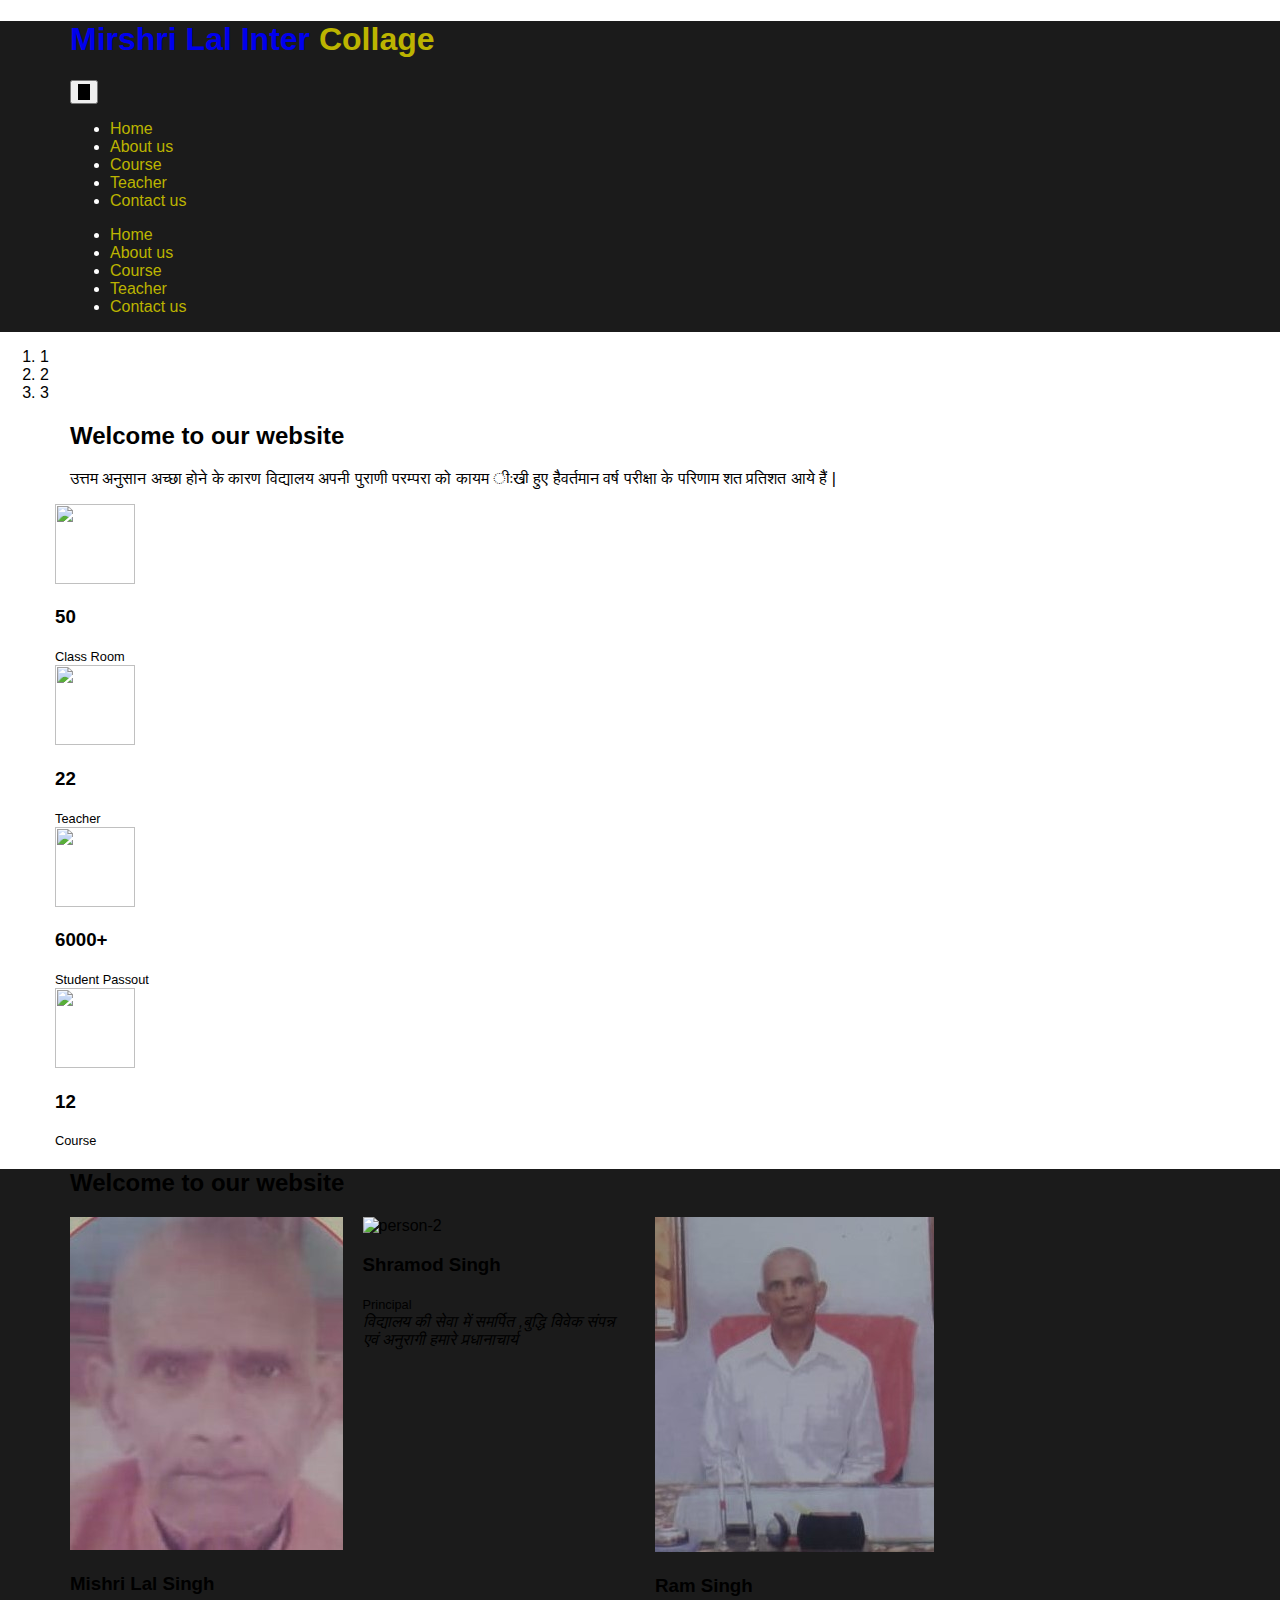
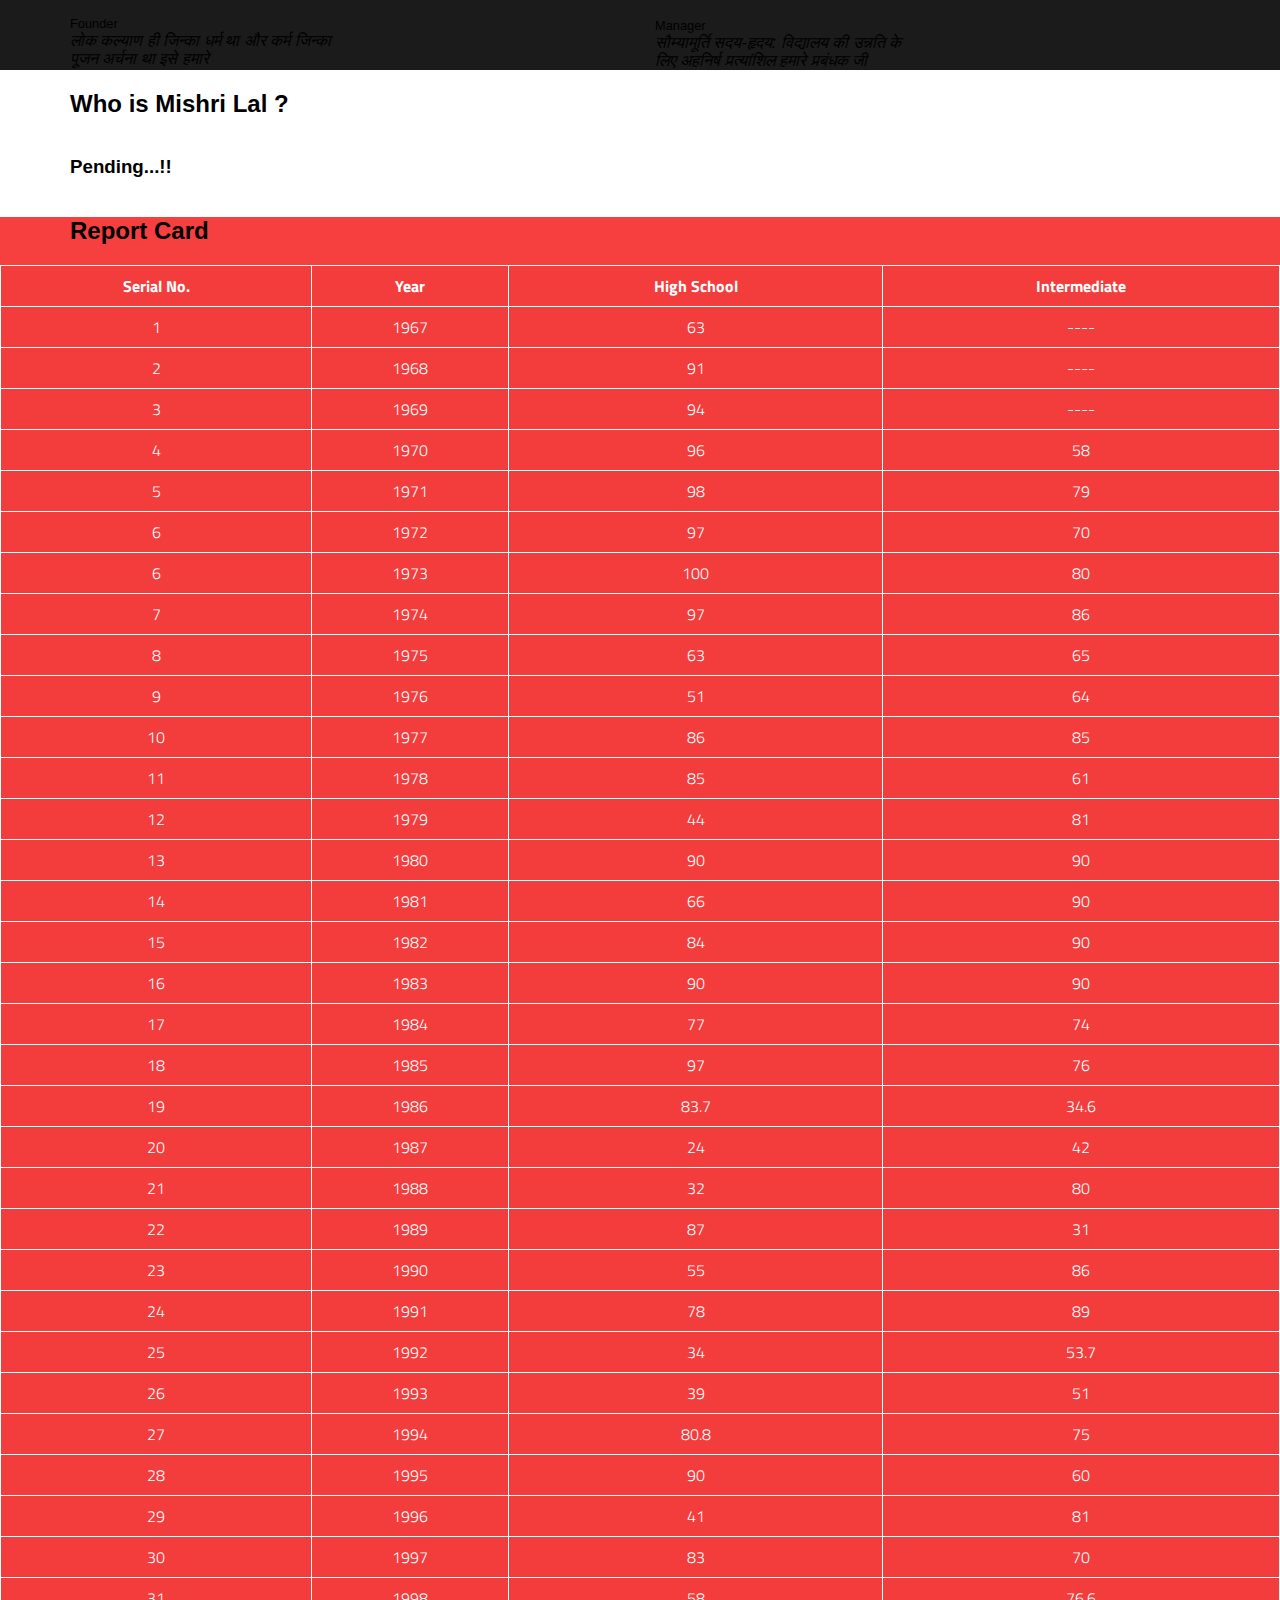
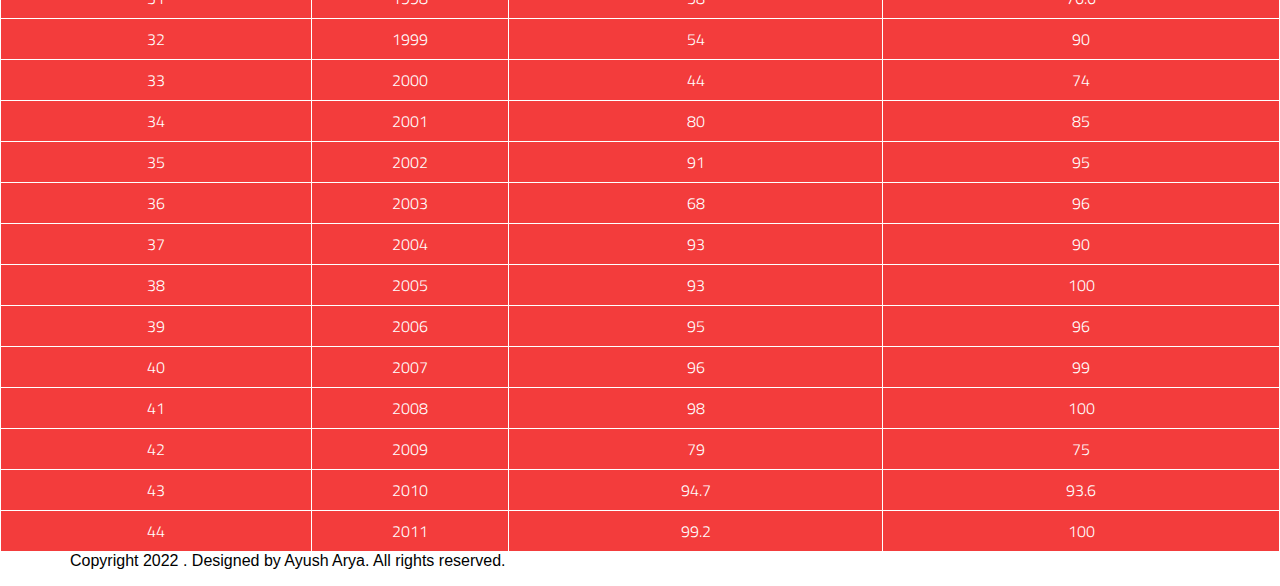
==== index.html @ 388aec14 "Update index.html" ====
<!DOCTYPE html>
<html lang="en">
	<head>
		<meta charset="UTF-8">
		<meta http-equiv="X-UA-Compatible" content="IE=edge">
		<meta name="viewport" content="width=device-width, initial-scale=1.0,maximum-scale=1">
		
		<title>Mishri Lal Inter Collage</title>
		
		<!-- Loading third party fonts -->
		<link href="http://fonts.googleapis.com/css?family=Titillium+Web:300,400,700|" rel="stylesheet" type="text/css">
		<link href="font-awesome.min.css" rel="stylesheet" type="text/css">

		<!-- Loading main css file -->
		<link href="style.css" rel="stylesheet" type="text/css">
		
		
	
		<script src="html5.js"></script>
		<script src="respond.js"></script>

		
<style>
	table {
  font-family: "Titillium Web", "Open Sans", sans-serif;
  border-collapse: collapse;
  width: 100%;
  background-color:#f33c3c;
}

td, th {
  border: 1px solid white;
  text-align: center;
  padding: 8px;
  color:white;

}

tr:nth-child(even) {
  background-color: #f33c3c;
}
</style>

	</head>


	<body class="header-collapse">
		
		<div id="site-content">
			
			<header class="site-header">
				<div class="container">
					<a id="branding" href="index.html">

						<h1 class="site-title">Mirshri Lal Inter <span><font color="#BCB400">Collage</font></span></h1>
					</a>

					<nav class="main-navigation">
						<button type="button" class="menu-toggle"><i class="fa fa-bars" style="background-color:black;"></i></button>
						<ul class="menu" >
							<li class="menu-item current-menu-item"><a href="index.html"><font color="#BCB400">Home</font></a></li>
							<li class="menu-item" ><a href="about.html"><font color="#BCB400">About us</font></a></li>
							<li class="menu-item"><a href="courses.html"><font color="#BCB400">Course</font></a></li>
							<li class="menu-item"><a href="teacher.html"><font color="#BCB400">Teacher</font></a></li>
							<li class="menu-item"><a href="contact.html"><font color="#BCB400">Contact us</font></a></li>
						</ul>
					</nav>
					<nav class="mobile-navigation"></nav>
				</div>
			</header> <!-- .site-header -->

			<main class="main-content">
				<div class="hero hero-slider">
					<ul class="slides">
						<li data-bg-image="IMG_0213.JPG">
							<div class="container">
								<!--<h2 class="slide-title" style="color:black;">Mishri Lal Inter Collage</h2>
								<p class="slide-desc"> <br></p>
								<a href="#" class="button">Read more</a>-->
							</div>
						</li>
						<li data-bg-image="IMG_0213.JPG">
							<div class="container"><!--
								<h2 class="slide-title">Place the slide 2 header here</h2>
								<p class="slide-desc">Sed ut perspiciatis unde omnis iste natus error sit voluptatem accusantium doloremque laudantium, <br> totam rem aperiam eaque ipsa quae ab illo inventore veritatis.</p>
								<a href="#" class="button">Read more</a>-->
							</div>
						</li>
						<li data-bg-image="IMG_0213.JPG">
							<div class="container"><!--
								<h2 class="slide-title">Place third slide header here</h2>
								<p class="slide-desc">Sed ut perspiciatis unde omnis iste natus error sit voluptatem accusantium doloremque laudantium, <br> totam rem aperiam eaque ipsa quae ab illo inventore veritatis.</p>
								<a href="#" class="button">Read more</a>-->
							</div>
						</li>
					</ul>
				</div> <!-- .hero-slider -->

				<div class="fullwidth-block">
					<div class="container">
						<h2 class="section-title">Welcome to our website</h2>
						<p class="section-desc">उत्तम अनुसान अच्छा  होने के कारण विद्यालय अपनी पुराणी परम्परा को कायम ीःखी हुए हैवर्तमान वर्ष परीक्षा के परिणाम शत प्रतिशत आये हैं |</p>

						<div class="row">
							
							<div class="counter">
								<img src="https://img.icons8.com/officel/50/000000/class.png"height="80" width="80" class="counter-icon">
								<h3 class="counter-num">50</h3>
								<small class="counter-label">Class Room</small>
							</div>
							
							
							<div class="counter">
								<img src="https://img.icons8.com/external-vitaliy-gorbachev-lineal-color-vitaly-gorbachev/60/000000/external-teacher-back-to-school-vitaliy-gorbachev-lineal-color-vitaly-gorbachev.png" height="80" width="80" class="counter-icon">
								<h3 class="counter-num">22</h3>
								<small class="counter-label">Teacher</small>
							</div>
							
							
							<div class="counter">
								<img src="https://img.icons8.com/external-vitaliy-gorbachev-flat-vitaly-gorbachev/58/000000/external-student-online-learning-vitaliy-gorbachev-flat-vitaly-gorbachev.png" height="80" width="80" class="counter-icon">
								<h3 class="counter-num">6000+</h3>
								<small class="counter-label">Student Passout</small>
							</div>
							
							
							<div class="counter last">
							<img src="https://img.icons8.com/external-flat-geotatah/64/000000/external-course-the-new-normal-flat-flat-geotatah.png" height="80" width="80" class="counter-icon">
								<h3 class="counter-num">12</h3>
								<small class="counter-label">Course</small>
							</div>
							
						</div>
					</div> <!-- .container -->
				</div> <!-- .fullwidth-block -->

				<div class="fullwidth-block dark-bg" data-bg-color="#1b1b1b">
					<div class="container">
						<h2 class="section-title">Welcome to our website</h2>
						<div class="row">
							<div class="col-md-3 col-sm-6">
								<div class="team">
									<figure class="team-image"><img src="IMG-20220222-WA0016.jpg" alt="person-1"></figure>
									<h3 class="team-name">Mishri Lal Singh</h3>
									<small class="team-desc">Founder</small>
									<div class="team-social">
										<i>लोक कल्याण ही जिन्का धर्म था और कर्म जिन्का पूजन अर्चना था इसे हमारे</i>
									</div>
								</div>
							</div>
							<div class="col-md-3 col-sm-6">
								<div class="team">
									<figure class="team-image"><img src="IMG-20220222-WA0017.JPG" alt="person-2"></figure>
									<h3 class="team-name">Shramod Singh </h3>
									<small class="team-desc">Principal</small>
									<div class="team-social">
										<i>विद्यालय की सेवा में समर्पित ,बुद्धि विवेक संपन्न एवं अनुरागी हमारे प्रधानाचार्य</i>
									</div>
								</div>
							</div>

							<div class="col-md-3 col-sm-6">
								<div class="team">
									<figure class="team-image"><img src="IMG-20220222-WA0011.jpg" alt="person-4"></figure>
									<h3 class="team-name">Ram Singh </h3>
									<small class="team-desc">Manager </small>
									<div class="team-social">
										<i>सौम्यामूर्ति सदय-हृदय: विद्यालय की उन्नति के लिए अहनिर्ष प्रत्यांशिल हमारे प्रबंधक जी</i>

									</div>
								</div>
							</div>

						</div> <!-- .row -->
					</div> <!-- .container -->
				</div> <!-- .fullwidth-block -->

				<div class="fullwidth-block">
					<div class="container">
						<h2 class="section-title">Who is Mishri Lal ?</h2>
						<div class="row">
							<div class="col-md-4">
								<div class="feature">

									<h3 class="feature-title">Pending...!!</h3>
									<p></p>
								</div>
							</div>

						</div> <!-- .row -->
					</div> <!-- .container -->
				</div> <!-- .fullwidth-block -->

				<div class="fullwidth-block dark-bg" data-bg-color="#f63f3f">
					<div class="container">
						<h2 class="section-title">Report Card</h2></div>
													<table>
  <tr><th>Serial No.</th>
    <th>Year</th>
    <th>High School</th>
    <th>Intermediate</th>

  </tr>
  <tr><td>1</td>
    <td>1967</td>
    <td>63 </td>
    <td>----</td>

  </tr>
														<tr><td>2</td>
    <td>1968</td>
    <td>91 </td>
    <td>----</td>

  </tr>
														<tr><td>3</td>
    <td>1969</td>
    <td>94 </td>
    <td>----</td>

  </tr>
														<tr><td>4</td>
    <td>1970</td>
    <td>96</td>
    <td>58</td>

  </tr>
														<tr><td>5</td>
    <td>1971</td>
    <td>98</td>
    <td>79</td>

  </tr><tr><td>6</td>
    <td>1972</td>
    <td>97 </td>
    <td>70</td>

  </tr><tr><td>6</td>
    <td>1973</td>
    <td>100 </td>
    <td>80</td>

  </tr><tr><td>7</td>
    <td>1974</td>
    <td>97 </td>
    <td>86</td>

  </tr><tr><td>8</td>
    <td>1975</td>
    <td>63 </td>
    <td>65</td>

  </tr>
<tr><td>9</td>
    <td>1976</td>
    <td>51 </td>
    <td>64</td>

  </tr>
<tr><td>10</td>
    <td>1977</td>
    <td>86 </td>
    <td>85</td>

  </tr>
<tr><td>11</td>
    <td>1978</td>
    <td>85 </td>
    <td>61</td>

  </tr>
<tr><td>12</td>
    <td>1979</td>
    <td>44 </td>
    <td>81</td>

  </tr>
<tr><td>13</td>
    <td>1980</td>
    <td>90 </td>
    <td>90</td>

  </tr>
<tr><td>14</td>
    <td>1981</td>
    <td>66 </td>
    <td>90</td>

  </tr>
<tr><td>15</td>
    <td>1982</td>
    <td>84 </td>
    <td>90</td>

  </tr>
<tr><td>16</td>
    <td>1983</td>
    <td>90 </td>
    <td>90</td>

  </tr>
<tr><td>17</td>
    <td>1984</td>
    <td>77</td>
    <td>74</td>

  </tr>
<tr><td>18</td>
    <td>1985</td>
    <td>97</td>
    <td>76</td>

  </tr>
<tr><td>19</td>
    <td>1986</td>
    <td>83.7</td>
    <td>34.6</td>

  </tr>
<tr><td>20</td>
    <td>1987</td>
    <td>24</td>
    <td>42</td>

  </tr>
<tr><td>21</td>
    <td>1988</td>
    <td>32</td>
    <td>80</td>

  </tr>
<tr><td>22</td>
    <td>1989</td>
    <td>87</td>
    <td>31</td>

  </tr>
<tr><td>23</td>
    <td>1990</td>
    <td>55</td>
    <td>86</td>

  </tr>
<tr><td>24</td>
    <td>1991</td>
    <td>78</td>
    <td>89</td>

  </tr><tr><td>25</td>
    <td>1992</td>
    <td>34</td>
    <td>53.7</td>

  </tr>	<tr><td>26</td>
    <td>1993</td>
    <td>39</td>
    <td>51</td>

  </tr>	<tr><td>27</td>
    <td>1994</td>
    <td>80.8</td>
    <td>75</td>

  </tr>	<tr><td>28</td>
    <td>1995</td>
    <td>90</td>
    <td>60</td>

  </tr>	<tr><td>29</td>
    <td>1996</td>
    <td>41</td>
    <td>81</td>

  </tr>	<tr><td>30</td>
    <td>1997</td>
    <td>83</td>
    <td>70</td>

  </tr>	<tr><td>31</td>
    <td>1998</td>
    <td>58</td>
    <td>76.6</td>

  </tr><tr><td>32</td>
    <td>1999</td>
    <td>54</td>
    <td>90</td>

  </tr>	<tr><td>33</td>
    <td>2000</td>
    <td>44</td>
    <td>74</td>

  </tr>	<tr><td>34</td>
    <td>2001</td>
    <td>80</td>
    <td>85</td>

  </tr>	<tr><td>35</td>
    <td>2002</td>
    <td>91</td>
    <td>95</td>

  </tr>	<tr><td>36</td>
    <td>2003</td>
    <td>68</td>
    <td>96</td>

  </tr><tr><td>37</td>
    <td>2004</td>
    <td>93</td>
    <td>90</td>

  </tr><tr><td>38</td>
    <td>2005</td>
    <td>93</td>
    <td>100</td>

  </tr><tr><td>39</td>
    <td>2006</td>
    <td>95</td>
    <td>96</td>

  </tr><tr><td>40</td>
    <td>2007</td>
    <td>96</td>
    <td>99</td>

  </tr><tr><td>41</td>
    <td>2008</td>
    <td>98</td>
    <td>100</td>

  </tr><tr><td>42</td>
    <td>2009</td>
    <td>79</td>
    <td>75</td>

  </tr>	<tr><td>43</td>
    <td>2010</td>
    <td>94.7</td>
    <td>93.6</td>

  </tr><tr><td>44</td>
    <td>2011</td>
    <td>99.2</td>
    <td>100</td>

  </tr>		</table>
				</div>

			</main> <!-- .main-content -->

			<footer class="site-footer">
				<div class="container">

					<div class="copy">
						<p>Copyright 2022 . Designed by Ayush Arya. All rights reserved.</p>
					</div>
				</div>
			</footer> <!-- .site-footer -->

		</div> <!-- #site-content -->

		

		<script src="jquery-1.11.1.min.js"></script>
		<script src="http://maps.google.com/maps/api/js?sensor=false&amp;language=en"></script>
		<script src="plugins.js"></script>
		<script src="app.js"></script>
		
	</body>

</html>
---- style.css ----
/*!
 * Project_Name: Compass Starter
 * Author: Ariona, Rian
 * Email: yans_fied[at]yahoo.com
 * Url: http://www.ariona.net
 */
article,
aside,
details,
figcaption,
figure,
footer,
header,
hgroup,
nav,
section,
summary {
  display: block; }

audio,
canvas,
video {
  display: inline-block; }

audio:not([controls]) {
  display: none;
  height: 0; }

[hidden], template {
  display: none; }

html {
  background: white;
  color: black;
  -webkit-text-size-adjust: 100%;
  -ms-text-size-adjust: 100%; }

html,
button,
input,
select,
textarea {
  font-family: sans-serif; }

body {
  margin: 0; }

a {
  background: transparent; }
  a:focus {
    outline: thin dotted; }
  a:hover, a:active {
    outline: 0; }

h1 {
  font-size: 2em;
  margin: 0.67em 0; }

h2 {
  font-size: 1.5em;
  margin: 0.83em 0; }

h3 {
  font-size: 1.17em;
  margin: 1em 0; }

h4 {
  font-size: 1em;
  margin: 1.33em 0; }

h5 {
  font-size: 0.83em;
  margin: 1.67em 0; }

h6 {
  font-size: 0.75em;
  margin: 2.33em 0; }

abbr[title] {
  border-bottom: 1px dotted; }

b,
strong {
  font-weight: bold; }

dfn {
  font-style: italic; }

mark {
  background: #ff0;
  color: #000; }

code,
kbd,
pre,
samp {
  font-family: monospace, serif;
  font-size: 1em; }

pre {
  white-space: pre;
  white-space: pre-wrap;
  word-wrap: break-word; }

q {
  quotes: "\201C" "\201D" "\2018" "\2019"; }

q:before,
q:after {
  content: '';
  content: none; }

small {
  font-size: 80%; }

sub,
sup {
  font-size: 75%;
  line-height: 0;
  position: relative;
  vertical-align: baseline; }

sup {
  top: -0.5em; }

sub {
  bottom: -0.25em; }

img {
  border: 0; }

svg:not(:root) {
  overflow: hidden; }

figure {
  margin: 0; }

fieldset {
  border: 1px solid #c0c0c0;
  margin: 0 2px;
  padding: 0.35em 0.625em 0.75em; }

legend {
  border: 0;
  padding: 0;
  white-space: normal; }

button,
input,
select,
textarea {
  font-family: inherit;
  font-size: 100%;
  margin: 0;
  vertical-align: baseline; }

button,
input {
  line-height: normal; }

button,
select {
  text-transform: none; }

button,
html input[type="button"],
input[type="reset"],
input[type="submit"] {
  -webkit-appearance: button;
  cursor: pointer; }

button[disabled],
input[disabled] {
  cursor: default; }

input[type="checkbox"],
input[type="radio"] {
  box-sizing: border-box;
  padding: 0; }

input[type="search"] {
  -webkit-appearance: textfield;
  -moz-box-sizing: content-box;
  -webkit-box-sizing: content-box;
  box-sizing: content-box; }

input[type="search"]::-webkit-search-cancel-button,
input[type="search"]::-webkit-search-decoration {
  -webkit-appearance: none; }

button::-moz-focus-inner, input::-moz-focus-inner {
  border: 0;
  padding: 0; }

textarea {
  overflow: auto;
  vertical-align: top; }

table {
  border-collapse: collapse;
  border-spacing: 0; }

*, *:before, *:after {
  box-sizing: border-box; }

/*
 * Global Styles
 */
body {
  font-size: 16px;
  font-weight: 300;
  line-height: normal; }

a {
  text-decoration: none; }

address {
  font-style: normal; }

p {
  margin-top: 0; }

/*
 * Reusable Components Style
 */
/* button */
.button {
  display: inline-block;
  padding: 10px 20px;
  background-color: #efefef;
  color: #4444;
  border-radius: 3px; }

.container {
  margin-right: auto;
  margin-left: auto;
  padding-left: 15px;
  padding-right: 15px;
  *zoom: 1; }
  .container:after {
    content: " ";
    clear: both;
    display: block;
    overflow: hidden;
    height: 0; }
  @media (min-width: 768px) {
    .container {
      width: 750px; } }
  @media (min-width: 992px) {
    .container {
      width: 970px; } }
  @media (min-width: 1200px) {
    .container {
      width: 1170px; } }

.container-fluid {
  margin-right: auto;
  margin-left: auto;
  padding-left: 15px;
  padding-right: 15px;
  *zoom: 1; }
  .container-fluid:after {
    content: " ";
    clear: both;
    display: block;
    overflow: hidden;
    height: 0; }

.row {
  margin-left: -15px;
  margin-right: -15px;
  *zoom: 1; }
  .row:after {
    content: " ";
    clear: both;
    display: block;
    overflow: hidden;
    height: 0; }

.col-xs-1, .col-sm-1, .col-md-1, .col-lg-1, .col-xs-2, .col-sm-2, .col-md-2, .col-lg-2, .col-xs-3, .col-sm-3, .col-md-3, .col-lg-3, .col-xs-4, .col-sm-4, .col-md-4, .col-lg-4, .col-xs-5, .col-sm-5, .col-md-5, .col-lg-5, .col-xs-6, .col-sm-6, .col-md-6, .col-lg-6, .col-xs-7, .col-sm-7, .col-md-7, .col-lg-7, .col-xs-8, .col-sm-8, .col-md-8, .col-lg-8, .col-xs-9, .col-sm-9, .col-md-9, .col-lg-9, .col-xs-10, .col-sm-10, .col-md-10, .col-lg-10, .col-xs-11, .col-sm-11, .col-md-11, .col-lg-11, .col-xs-12, .col-sm-12, .col-md-12, .col-lg-12 {
  position: relative;
  min-height: 1px;
  padding-left: 15px;
  padding-right: 15px; }

.col-xs-1, .col-xs-2, .col-xs-3, .col-xs-4, .col-xs-5, .col-xs-6, .col-xs-7, .col-xs-8, .col-xs-9, .col-xs-10, .col-xs-11, .col-xs-12 {
  float: left; }

.col-xs-1 {
  width: 8.33333%; }

.col-xs-2 {
  width: 16.66667%; }

.col-xs-3 {
  width: 25%; }

.col-xs-4 {
  width: 33.33333%; }

.col-xs-5 {
  width: 41.66667%; }

.col-xs-6 {
  width: 50%; }

.col-xs-7 {
  width: 58.33333%; }

.col-xs-8 {
  width: 66.66667%; }

.col-xs-9 {
  width: 75%; }

.col-xs-10 {
  width: 83.33333%; }

.col-xs-11 {
  width: 91.66667%; }

.col-xs-12 {
  width: 100%; }

.col-xs-pull-0 {
  right: auto; }

.col-xs-pull-1 {
  right: 8.33333%; }

.col-xs-pull-2 {
  right: 16.66667%; }

.col-xs-pull-3 {
  right: 25%; }

.col-xs-pull-4 {
  right: 33.33333%; }

.col-xs-pull-5 {
  right: 41.66667%; }

.col-xs-pull-6 {
  right: 50%; }

.col-xs-pull-7 {
  right: 58.33333%; }

.col-xs-pull-8 {
  right: 66.66667%; }

.col-xs-pull-9 {
  right: 75%; }

.col-xs-pull-10 {
  right: 83.33333%; }

.col-xs-pull-11 {
  right: 91.66667%; }

.col-xs-pull-12 {
  right: 100%; }

.col-xs-push-0 {
  left: auto; }

.col-xs-push-1 {
  left: 8.33333%; }

.col-xs-push-2 {
  left: 16.66667%; }

.col-xs-push-3 {
  left: 25%; }

.col-xs-push-4 {
  left: 33.33333%; }

.col-xs-push-5 {
  left: 41.66667%; }

.col-xs-push-6 {
  left: 50%; }

.col-xs-push-7 {
  left: 58.33333%; }

.col-xs-push-8 {
  left: 66.66667%; }

.col-xs-push-9 {
  left: 75%; }

.col-xs-push-10 {
  left: 83.33333%; }

.col-xs-push-11 {
  left: 91.66667%; }

.col-xs-push-12 {
  left: 100%; }

.col-xs-offset-0 {
  margin-left: 0%; }

.col-xs-offset-1 {
  margin-left: 8.33333%; }

.col-xs-offset-2 {
  margin-left: 16.66667%; }

.col-xs-offset-3 {
  margin-left: 25%; }

.col-xs-offset-4 {
  margin-left: 33.33333%; }

.col-xs-offset-5 {
  margin-left: 41.66667%; }

.col-xs-offset-6 {
  margin-left: 50%; }

.col-xs-offset-7 {
  margin-left: 58.33333%; }

.col-xs-offset-8 {
  margin-left: 66.66667%; }

.col-xs-offset-9 {
  margin-left: 75%; }

.col-xs-offset-10 {
  margin-left: 83.33333%; }

.col-xs-offset-11 {
  margin-left: 91.66667%; }

.col-xs-offset-12 {
  margin-left: 100%; }

@media (min-width: 768px) {
  .col-sm-1, .col-sm-2, .col-sm-3, .col-sm-4, .col-sm-5, .col-sm-6, .col-sm-7, .col-sm-8, .col-sm-9, .col-sm-10, .col-sm-11, .col-sm-12 {
    float: left; }

  .col-sm-1 {
    width: 8.33333%; }

  .col-sm-2 {
    width: 16.66667%; }

  .col-sm-3 {
    width: 25%; }

  .col-sm-4 {
    width: 33.33333%; }

  .col-sm-5 {
    width: 41.66667%; }

  .col-sm-6 {
    width: 50%; }

  .col-sm-7 {
    width: 58.33333%; }

  .col-sm-8 {
    width: 66.66667%; }

  .col-sm-9 {
    width: 75%; }

  .col-sm-10 {
    width: 83.33333%; }

  .col-sm-11 {
    width: 91.66667%; }

  .col-sm-12 {
    width: 100%; }

  .col-sm-pull-0 {
    right: auto; }

  .col-sm-pull-1 {
    right: 8.33333%; }

  .col-sm-pull-2 {
    right: 16.66667%; }

  .col-sm-pull-3 {
    right: 25%; }

  .col-sm-pull-4 {
    right: 33.33333%; }

  .col-sm-pull-5 {
    right: 41.66667%; }

  .col-sm-pull-6 {
    right: 50%; }

  .col-sm-pull-7 {
    right: 58.33333%; }

  .col-sm-pull-8 {
    right: 66.66667%; }

  .col-sm-pull-9 {
    right: 75%; }

  .col-sm-pull-10 {
    right: 83.33333%; }

  .col-sm-pull-11 {
    right: 91.66667%; }

  .col-sm-pull-12 {
    right: 100%; }

  .col-sm-push-0 {
    left: auto; }

  .col-sm-push-1 {
    left: 8.33333%; }

  .col-sm-push-2 {
    left: 16.66667%; }

  .col-sm-push-3 {
    left: 25%; }

  .col-sm-push-4 {
    left: 33.33333%; }

  .col-sm-push-5 {
    left: 41.66667%; }

  .col-sm-push-6 {
    left: 50%; }

  .col-sm-push-7 {
    left: 58.33333%; }

  .col-sm-push-8 {
    left: 66.66667%; }

  .col-sm-push-9 {
    left: 75%; }

  .col-sm-push-10 {
    left: 83.33333%; }

  .col-sm-push-11 {
    left: 91.66667%; }

  .col-sm-push-12 {
    left: 100%; }

  .col-sm-offset-0 {
    margin-left: 0%; }

  .col-sm-offset-1 {
    margin-left: 8.33333%; }

  .col-sm-offset-2 {
    margin-left: 16.66667%; }

  .col-sm-offset-3 {
    margin-left: 25%; }

  .col-sm-offset-4 {
    margin-left: 33.33333%; }

  .col-sm-offset-5 {
    margin-left: 41.66667%; }

  .col-sm-offset-6 {
    margin-left: 50%; }

  .col-sm-offset-7 {
    margin-left: 58.33333%; }

  .col-sm-offset-8 {
    margin-left: 66.66667%; }

  .col-sm-offset-9 {
    margin-left: 75%; }

  .col-sm-offset-10 {
    margin-left: 83.33333%; }

  .col-sm-offset-11 {
    margin-left: 91.66667%; }

  .col-sm-offset-12 {
    margin-left: 100%; } }
@media (min-width: 992px) {
  .col-md-1, .col-md-2, .col-md-3, .col-md-4, .col-md-5, .col-md-6, .col-md-7, .col-md-8, .col-md-9, .col-md-10, .col-md-11, .col-md-12 {
    float: left; }

  .col-md-1 {
    width: 8.33333%; }

  .col-md-2 {
    width: 16.66667%; }

  .col-md-3 {
    width: 25%; }

  .col-md-4 {
    width: 33.33333%; }

  .col-md-5 {
    width: 41.66667%; }

  .col-md-6 {
    width: 50%; }

  .col-md-7 {
    width: 58.33333%; }

  .col-md-8 {
    width: 66.66667%; }

  .col-md-9 {
    width: 75%; }

  .col-md-10 {
    width: 83.33333%; }

  .col-md-11 {
    width: 91.66667%; }

  .col-md-12 {
    width: 100%; }

  .col-md-pull-0 {
    right: auto; }

  .col-md-pull-1 {
    right: 8.33333%; }

  .col-md-pull-2 {
    right: 16.66667%; }

  .col-md-pull-3 {
    right: 25%; }

  .col-md-pull-4 {
    right: 33.33333%; }

  .col-md-pull-5 {
    right: 41.66667%; }

  .col-md-pull-6 {
    right: 50%; }

  .col-md-pull-7 {
    right: 58.33333%; }

  .col-md-pull-8 {
    right: 66.66667%; }

  .col-md-pull-9 {
    right: 75%; }

  .col-md-pull-10 {
    right: 83.33333%; }

  .col-md-pull-11 {
    right: 91.66667%; }

  .col-md-pull-12 {
    right: 100%; }

  .col-md-push-0 {
    left: auto; }

  .col-md-push-1 {
    left: 8.33333%; }

  .col-md-push-2 {
    left: 16.66667%; }

  .col-md-push-3 {
    left: 25%; }

  .col-md-push-4 {
    left: 33.33333%; }

  .col-md-push-5 {
    left: 41.66667%; }

  .col-md-push-6 {
    left: 50%; }

  .col-md-push-7 {
    left: 58.33333%; }

  .col-md-push-8 {
    left: 66.66667%; }

  .col-md-push-9 {
    left: 75%; }

  .col-md-push-10 {
    left: 83.33333%; }

  .col-md-push-11 {
    left: 91.66667%; }

  .col-md-push-12 {
    left: 100%; }

  .col-md-offset-0 {
    margin-left: 0%; }

  .col-md-offset-1 {
    margin-left: 8.33333%; }

  .col-md-offset-2 {
    margin-left: 16.66667%; }

  .col-md-offset-3 {
    margin-left: 25%; }

  .col-md-offset-4 {
    margin-left: 33.33333%; }

  .col-md-offset-5 {
    margin-left: 41.66667%; }

  .col-md-offset-6 {
    margin-left: 50%; }

  .col-md-offset-7 {
    margin-left: 58.33333%; }

  .col-md-offset-8 {
    margin-left: 66.66667%; }

  .col-md-offset-9 {
    margin-left: 75%; }

  .col-md-offset-10 {
    margin-left: 83.33333%; }

  .col-md-offset-11 {
    margin-left: 91.66667%; }

  .col-md-offset-12 {
    margin-left: 100%; } }
@media (min-width: 1200px) {
  .col-lg-1, .col-lg-2, .col-lg-3, .col-lg-4, .col-lg-5, .col-lg-6, .col-lg-7, .col-lg-8, .col-lg-9, .col-lg-10, .col-lg-11, .col-lg-12 {
    float: left; }

  .col-lg-1 {
    width: 8.33333%; }

  .col-lg-2 {
    width: 16.66667%; }

  .col-lg-3 {
    width: 25%; }

  .col-lg-4 {
    width: 33.33333%; }

  .col-lg-5 {
    width: 41.66667%; }

  .col-lg-6 {
    width: 50%; }

  .col-lg-7 {
    width: 58.33333%; }

  .col-lg-8 {
    width: 66.66667%; }

  .col-lg-9 {
    width: 75%; }

  .col-lg-10 {
    width: 83.33333%; }

  .col-lg-11 {
    width: 91.66667%; }

  .col-lg-12 {
    width: 100%; }

  .col-lg-pull-0 {
    right: auto; }

  .col-lg-pull-1 {
    right: 8.33333%; }

  .col-lg-pull-2 {
    right: 16.66667%; }

  .col-lg-pull-3 {
    right: 25%; }

  .col-lg-pull-4 {
    right: 33.33333%; }

  .col-lg-pull-5 {
    right: 41.66667%; }

  .col-lg-pull-6 {
    right: 50%; }

  .col-lg-pull-7 {
    right: 58.33333%; }

  .col-lg-pull-8 {
    right: 66.66667%; }

  .col-lg-pull-9 {
    right: 75%; }

  .col-lg-pull-10 {
    right: 83.33333%; }

  .col-lg-pull-11 {
    right: 91.66667%; }

  .col-lg-pull-12 {
    right: 100%; }

  .col-lg-push-0 {
    left: auto; }

  .col-lg-push-1 {
    left: 8.33333%; }

  .col-lg-push-2 {
    left: 16.66667%; }

  .col-lg-push-3 {
    left: 25%; }

  .col-lg-push-4 {
    left: 33.33333%; }

  .col-lg-push-5 {
    left: 41.66667%; }

  .col-lg-push-6 {
    left: 50%; }

  .col-lg-push-7 {
    left: 58.33333%; }

  .col-lg-push-8 {
    left: 66.66667%; }

  .col-lg-push-9 {
    left: 75%; }

  .col-lg-push-10 {
    left: 83.33333%; }

  .col-lg-push-11 {
    left: 91.66667%; }

  .col-lg-push-12 {
    left: 100%; }

  .col-lg-offset-0 {
    margin-left: 0%; }

  .col-lg-offset-1 {
    margin-left: 8.33333%; }

  .col-lg-offset-2 {
    margin-left: 16.66667%; }

  .col-lg-offset-3 {
    margin-left: 25%; }

  .col-lg-offset-4 {
    margin-left: 33.33333%; }

  .col-lg-offset-5 {
    margin-left: 41.66667%; }

  .col-lg-offset-6 {
    margin-left: 50%; }

  .col-lg-offset-7 {
    margin-left: 58.33333%; }

  .col-lg-offset-8 {
    margin-left: 66.66667%; }

  .col-lg-offset-9 {
    margin-left: 75%; }

  .col-lg-offset-10 {
    margin-left: 83.33333%; }

  .col-lg-offset-11 {
    margin-left: 91.66667%; }

  .col-lg-offset-12 {
    margin-left: 100%; } }
@-ms-viewport {
  width: device-width; }
.visible-xs, .visible-sm, .visible-md, .visible-lg {
  display: none !important; }

.visible-xs-block,
.visible-xs-inline,
.visible-xs-inline-block,
.visible-sm-block,
.visible-sm-inline,
.visible-sm-inline-block,
.visible-md-block,
.visible-md-inline,
.visible-md-inline-block,
.visible-lg-block,
.visible-lg-inline,
.visible-lg-inline-block {
  display: none !important; }

@media (max-width: 767px) {
  .visible-xs {
    display: block !important; }

  table.visible-xs {
    display: table; }

  tr.visible-xs {
    display: table-row !important; }

  th.visible-xs,
  td.visible-xs {
    display: table-cell !important; } }
@media (max-width: 767px) {
  .visible-xs-block {
    display: block !important; } }

@media (max-width: 767px) {
  .visible-xs-inline {
    display: inline !important; } }

@media (max-width: 767px) {
  .visible-xs-inline-block {
    display: inline-block !important; } }

@media (min-width: 768px) and (max-width: 991px) {
  .visible-sm {
    display: block !important; }

  table.visible-sm {
    display: table; }

  tr.visible-sm {
    display: table-row !important; }

  th.visible-sm,
  td.visible-sm {
    display: table-cell !important; } }
@media (min-width: 768px) and (max-width: 991px) {
  .visible-sm-block {
    display: block !important; } }

@media (min-width: 768px) and (max-width: 991px) {
  .visible-sm-inline {
    display: inline !important; } }

@media (min-width: 768px) and (max-width: 991px) {
  .visible-sm-inline-block {
    display: inline-block !important; } }

@media (min-width: 992px) and (max-width: 1199px) {
  .visible-md {
    display: block !important; }

  table.visible-md {
    display: table; }

  tr.visible-md {
    display: table-row !important; }

  th.visible-md,
  td.visible-md {
    display: table-cell !important; } }
@media (min-width: 992px) and (max-width: 1199px) {
  .visible-md-block {
    display: block !important; } }

@media (min-width: 992px) and (max-width: 1199px) {
  .visible-md-inline {
    display: inline !important; } }

@media (min-width: 992px) and (max-width: 1199px) {
  .visible-md-inline-block {
    display: inline-block !important; } }

@media (min-width: 1200px) {
  .visible-lg {
    display: block !important; }

  table.visible-lg {
    display: table; }

  tr.visible-lg {
    display: table-row !important; }

  th.visible-lg,
  td.visible-lg {
    display: table-cell !important; } }
@media (min-width: 1200px) {
  .visible-lg-block {
    display: block !important; } }

@media (min-width: 1200px) {
  .visible-lg-inline {
    display: inline !important; } }

@media (min-width: 1200px) {
  .visible-lg-inline-block {
    display: inline-block !important; } }

@media (max-width: 767px) {
  .hidden-xs {
    display: none !important; } }
@media (min-width: 768px) and (max-width: 991px) {
  .hidden-sm {
    display: none !important; } }
@media (min-width: 992px) and (max-width: 1199px) {
  .hidden-md {
    display: none !important; } }
@media (min-width: 1200px) {
  .hidden-lg {
    display: none !important; } }
.visible-print {
  display: none !important; }

@media print {
  .visible-print {
    display: block !important; }

  table.visible-print {
    display: table; }

  tr.visible-print {
    display: table-row !important; }

  th.visible-print,
  td.visible-print {
    display: table-cell !important; } }
.visible-print-block {
  display: none !important; }
  @media print {
    .visible-print-block {
      display: block !important; } }

.visible-print-inline {
  display: none !important; }
  @media print {
    .visible-print-inline {
      display: inline !important; } }

.visible-print-inline-block {
  display: none !important; }
  @media print {
    .visible-print-inline-block {
      display: inline-block !important; } }

@media print {
  .hidden-print {
    display: none !important; } }
/*
 * Header Styles
 */
.site-header {
  background-color: #1b1b1b;
  color: white; }

/*
 * Sidebar Styles
 */
/*
 * Footer Styles
 */
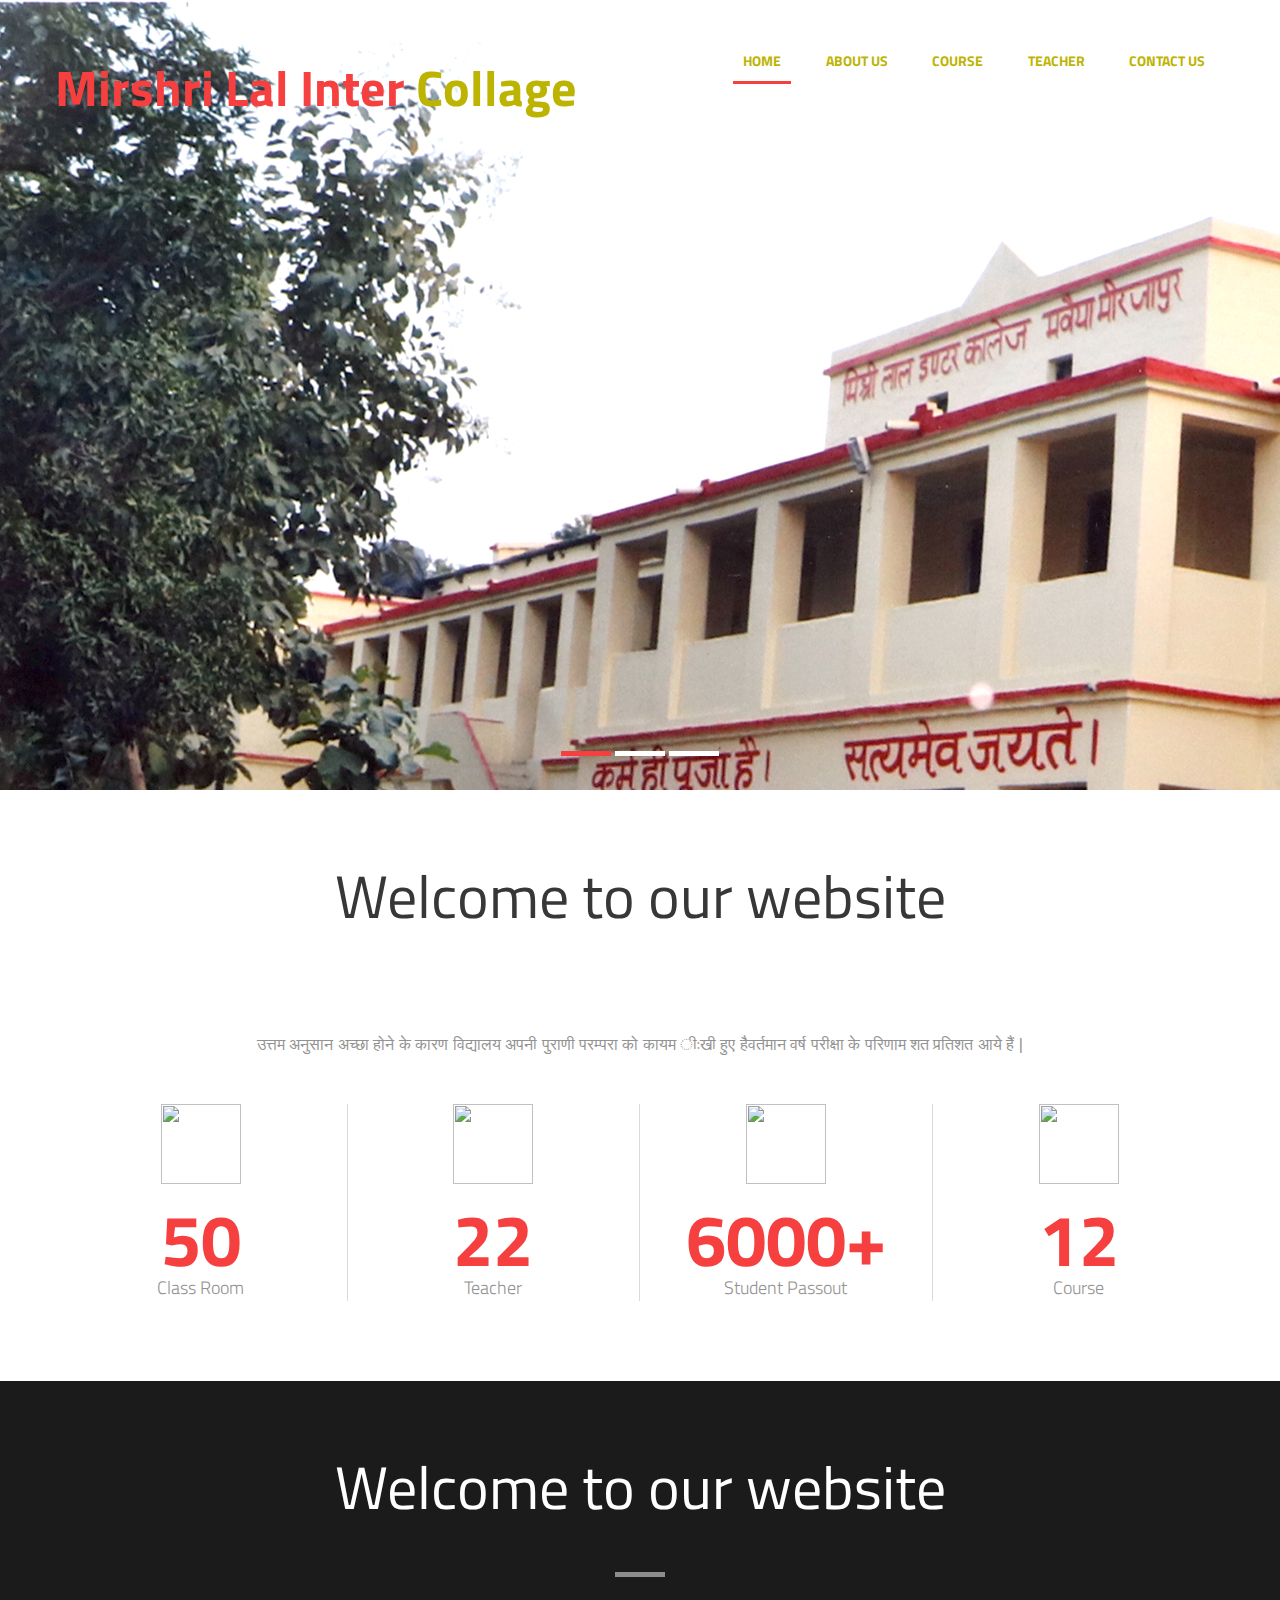
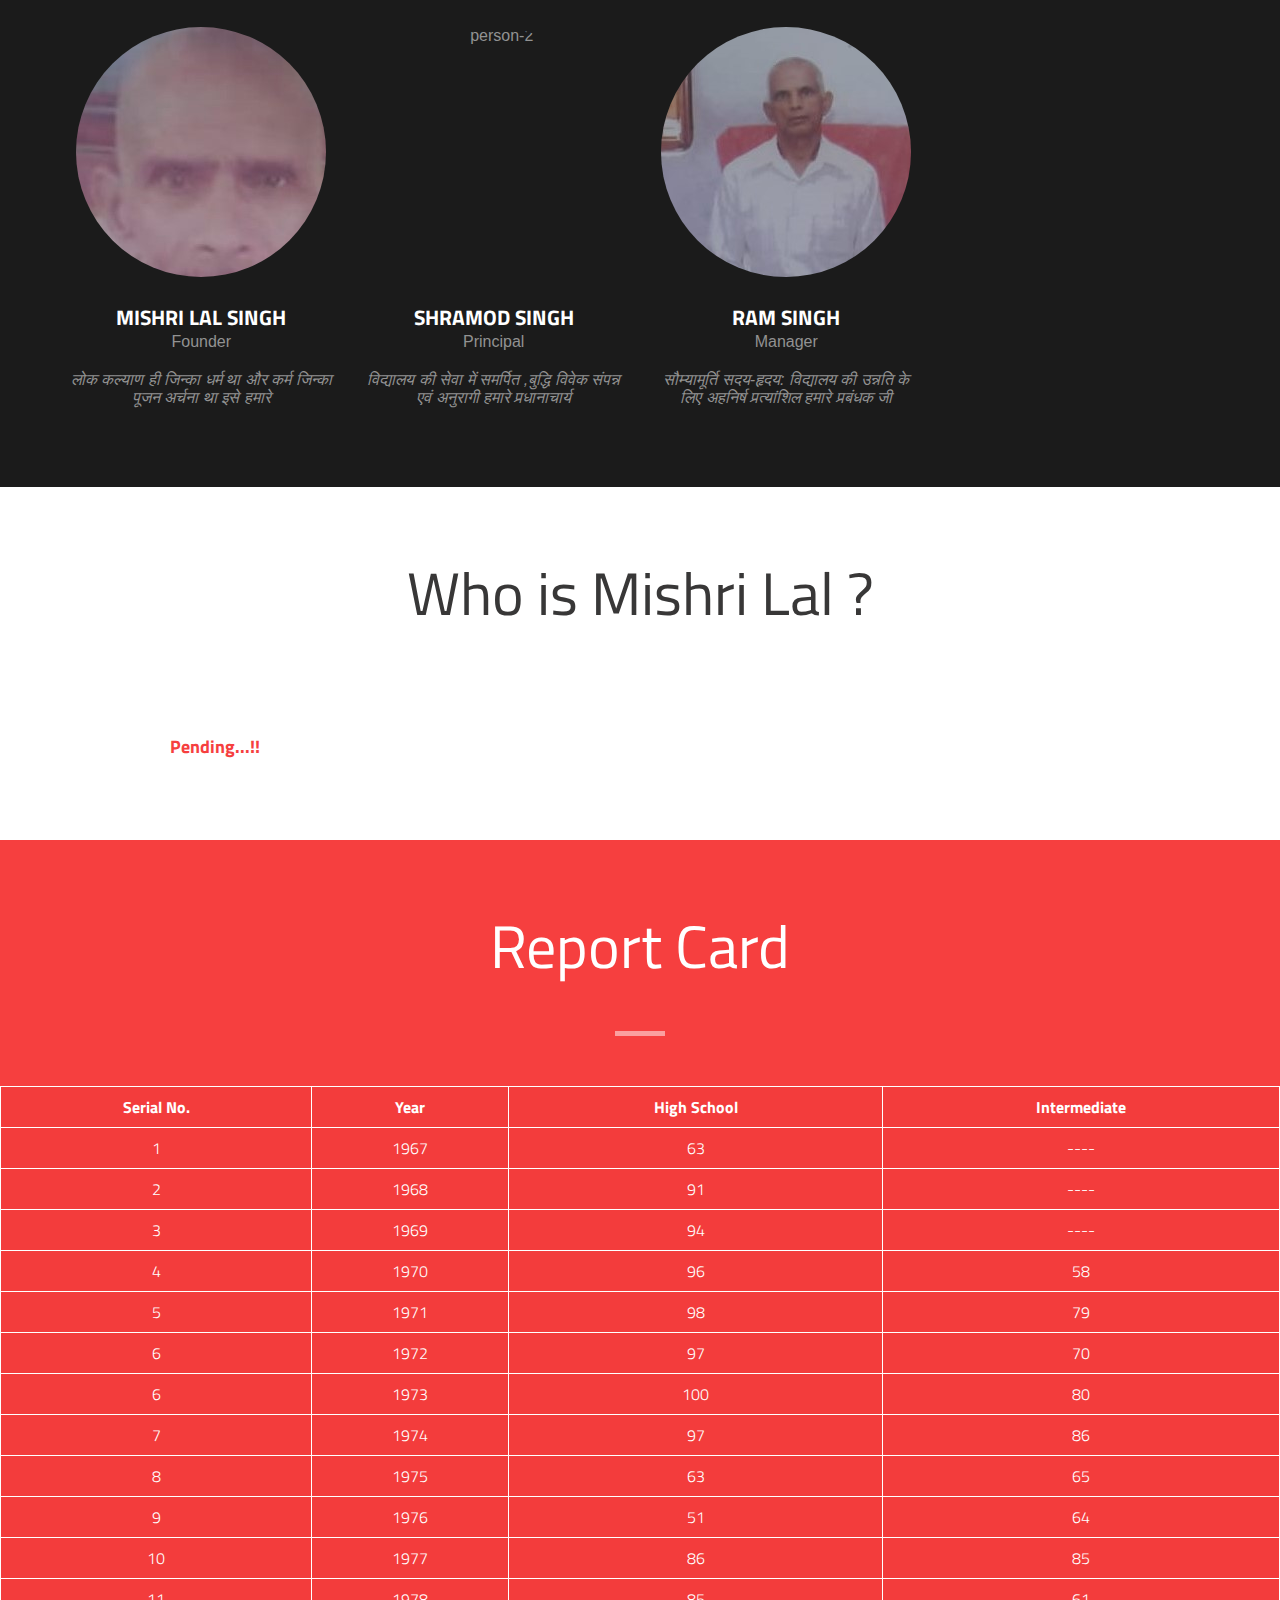
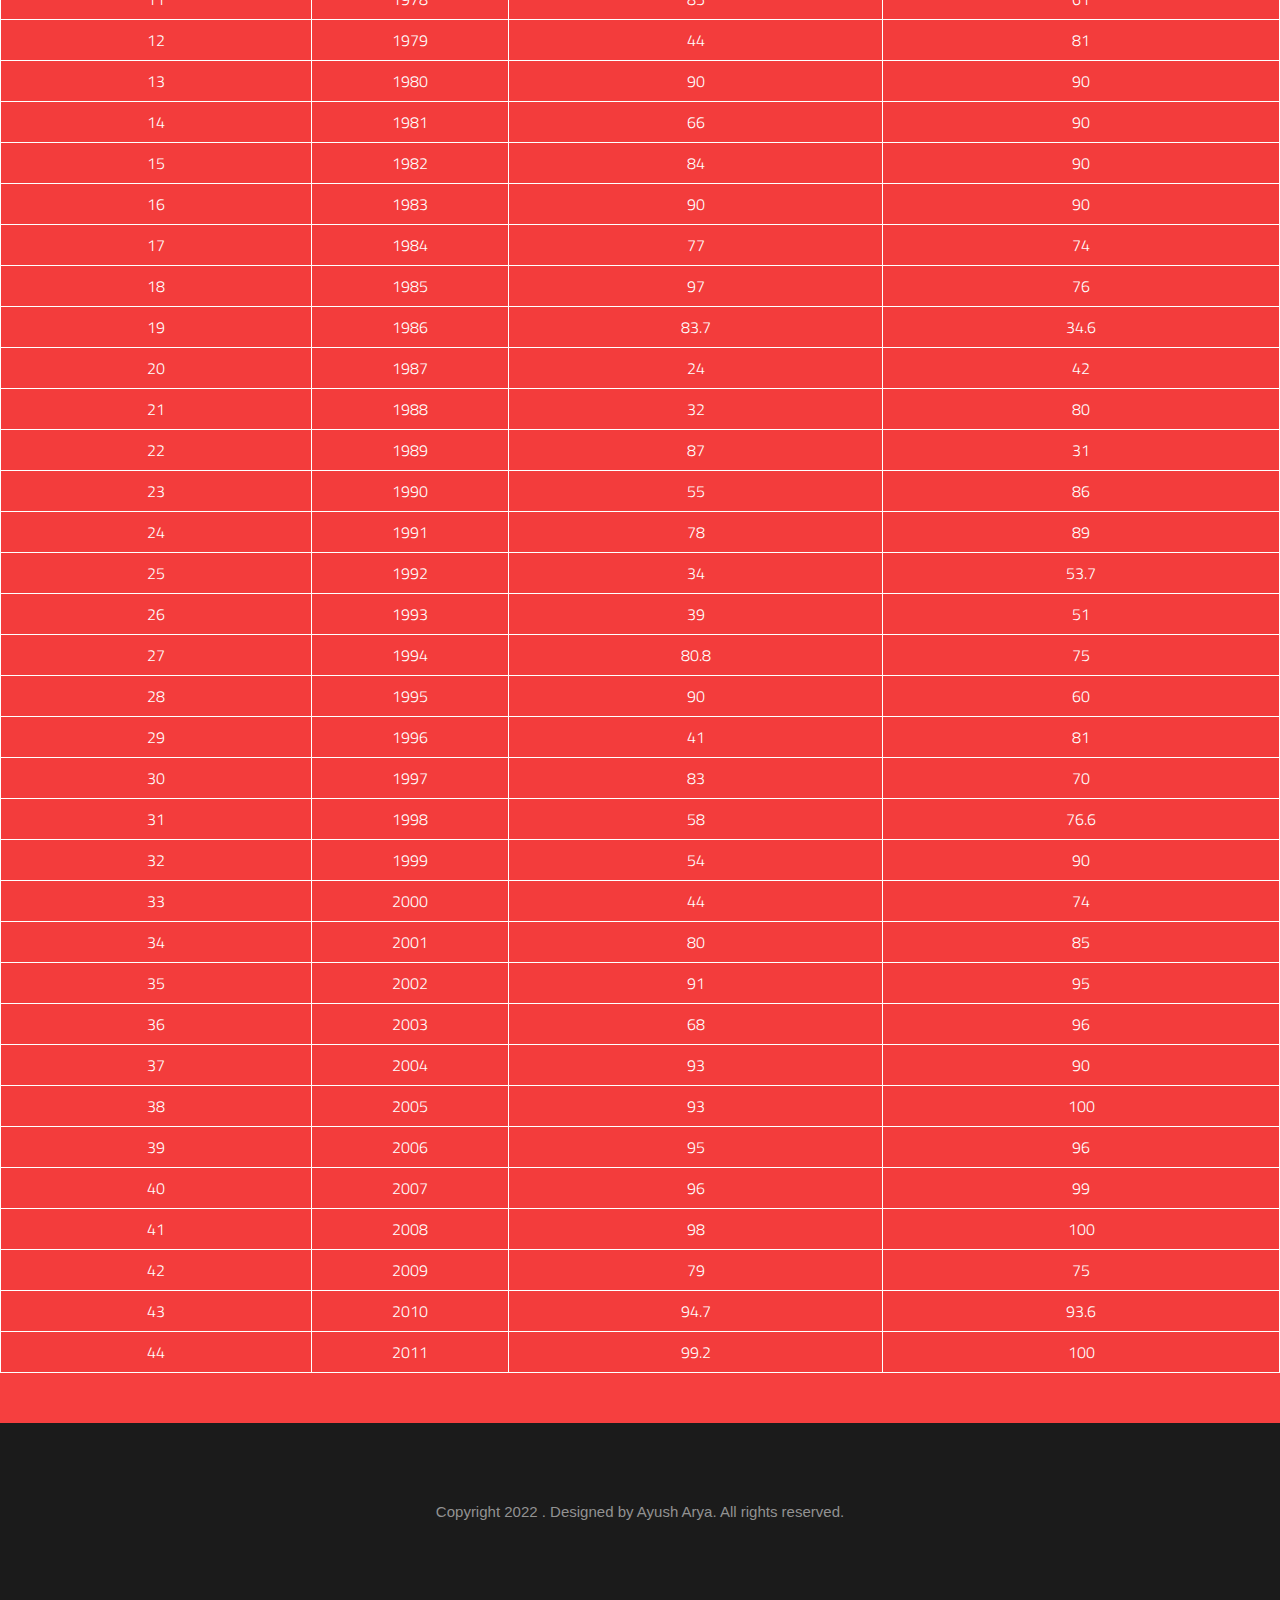
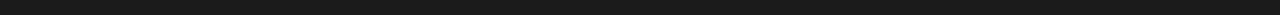
==== commit b8a9d74e: "Update index.html" ====
--- a/index.html
+++ b/index.html
@@ -12,8 +12,7 @@
 		<link href="font-awesome.min.css" rel="stylesheet" type="text/css">
 
 		<!-- Loading main css file -->
-		<link href="style.css" rel="stylesheet" type="text/css">
-		
+		<link rel="stylesheet" href="style.css">
 		
 	
 		<script src="html5.js"></script>
--- a/style.css
+++ b/style.css
@@ -1,8 +1,8 @@
 /*!
- * Project_Name: Compass Starter
- * Author: Ariona, Rian
- * Email: yans_fied[at]yahoo.com
- * Url: http://www.ariona.net
+ * Project_Name: Themezy Car Workshop
+ * Author: Themezy
+ * Email: info@themezy.com
+ * URL: http://themezy.com
  */
 article,
 aside,
@@ -30,8 +30,8 @@
   display: none; }
 
 html {
-  background: white;
-  color: black;
+  background: #fff;
+  color: #000;
   -webkit-text-size-adjust: 100%;
   -ms-text-size-adjust: 100%; }
 
@@ -53,8 +53,8 @@
     outline: 0; }
 
 h1 {
-  font-size: 2em;
-  margin: 0.67em 0; }
+  font-size: 10em;
+  margin: 0.65em 0; }
 
 h2 {
   font-size: 1.5em;
@@ -207,9 +207,22 @@
  * Global Styles
  */
 body {
+  font-family: Arial, sans-serif;
   font-size: 16px;
   font-weight: 300;
-  line-height: normal; }
+  line-height: normal;
+  color: #929292; }
+  @media screen and (max-width: 990px) {
+    body {
+      font-size: 90%; } }
+  @media screen and (max-width: 768px) {
+    body {
+      font-size: 80%; } }
+
+h1, h2, h3, h4, h5, h6 {
+  font-family: "Titillium Web", "Open Sans", sans-serif;
+  color: #383737;
+  margin-top: 0; }
 
 a {
   text-decoration: none; }
@@ -219,6 +232,32 @@
 
 p {
   margin-top: 0; }
+
+.text-center {
+  text-align: center; }
+
+form input:not([type="submit"]), form select, form textarea {
+  border: 2px solid #e1e1e1;
+  padding: 10px 10px 10px 40px;
+  background-position: -5px 12px;
+  background-repeat: no-repeat;
+  display: block;
+  font-family: "Titillium Web", "Open Sans", sans-serif;
+  margin-bottom: 10px;
+  width: 100%;
+  outline: none;
+  transition: .3s ease; }
+  form input:not([type="submit"]):hover, form input:not([type="submit"]):focus, form select:hover, form select:focus, form textarea:hover, form textarea:focus {
+    border-color: #f63f3f; }
+form input[type="submit"] {
+  padding: 10px 20px;
+  background: #f63f3f;
+  color: white;
+  font-family: "Titillium Web", "Open Sans", sans-serif;
+  border: none;
+  outline: none; }
+  form input[type="submit"]:hover, form input[type="submit"]:active, form input[type="submit"]:focus {
+    background-color: #f87070; }
 
 /*
  * Reusable Components Style
@@ -226,11 +265,636 @@
 /* button */
 .button {
   display: inline-block;
+  padding: 10px 30px;
+  background-color: #f63f3f;
+  color: white;
+  font-family: "Titillium Web", "Open Sans", sans-serif;
+  transition: .3s ease; }
+  .button.invert {
+    background-color: white;
+    color: #f63f3f;
+    font-weight: 700; }
+    .button.invert:hover {
+      background-color: rgba(255, 255, 255, 0.8); }
+  .button:hover {
+    background-color: #f86666; }
+
+/* fullwidth-block */
+.fullwidth-block {
+  padding: 30px 0 50px;
+  overflow: hidden; }
+
+/* section title */
+.section-title {
+  font-size: 60px;
+  font-size: 3.75em;
+  padding-bottom: 45px;
+  position: relative;
+  text-align: center;
+  font-weight: 400;
+  margin: 30px 0 50px;
+  color: #383737; }
+  .dark-bg .section-title {
+    color: white; }
+  .section-title:after {
+    content: " ";
+    width: 50px;
+    height: 5px;
+    background-color: rgba(255, 255, 255, 0.5);
+    position: absolute;
+    left: 0;
+    right: 0;
+    bottom: 0;
+    margin: auto; }
+
+/* section description */
+.section-desc {
+  text-align: center;
+  margin-top: 0;
+  margin-bottom: 50px; }
+
+/* Counter */
+.counter {
+  margin-bottom: 30px;
+  border-right: 1px solid #dadada;
+  text-align: center; }
+  @media screen and (max-width: 640px) {
+    .counter {
+      border-right: none; } }
+  .counter.last {
+    border-right: none; }
+  .counter .counter-icon {
+    margin-bottom: 20px; }
+  .counter .counter-num {
+    font-size: 72px;
+    font-size: 4.5em;
+    margin-bottom: 0;
+    color: #f63f3f;
+    line-height: 70px; }
+  .counter .counter-label {
+    font-size: 18px;
+    font-size: 1.125em;
+    font-family: "Titillium Web", "Open Sans", sans-serif; }
+
+/* Team */
+.team {
+  text-align: center;
+  margin-bottom: 30px; }
+  .team .team-image {
+    overflow: hidden;
+    border-radius: 50%;
+    margin-bottom: 20px;
+    width: 250px;
+    height: 250px;
+    display: inline-block; }
+    .team .team-image img {
+      display: block; }
+  .team .team-name {
+    font-size: 21px;
+    font-size: 1.3125em;
+    color: white;
+    text-transform: uppercase;
+    margin-bottom: 0; }
+  .team .team-desc {
+    font-size: 16px;
+    font-size: 1em; }
+  .team .team-social {
+    margin-top: 20px; }
+    .team .team-social a {
+      width: 35px;
+      height: 35px;
+      border-radius: 50%;
+      display: inline-block;
+      background-color: #f63f3f;
+      color: white;
+      text-align: center;
+      line-height: 2.3;
+      transition: .3s ease; }
+      .team .team-social a:hover {
+        background-color: #f87070; }
+  .team.image-left {
+    padding-left: 370px;
+    position: relative;
+    min-height: 250px;
+    text-align: left;
+    margin: 50px 0 100px;
+    box-sizing: padding-box; }
+    @media screen and (max-width: 990px) {
+      .team.image-left {
+        padding-left: 300px; } }
+    @media screen and (max-width: 640px) {
+      .team.image-left {
+        padding-left: 0;
+        text-align: center; } }
+    .team.image-left .team-image {
+      width: 260px;
+      height: 260px;
+      border: 10px solid #dedede;
+      position: absolute;
+      left: 0;
+      top: 0; }
+      @media screen and (max-width: 640px) {
+        .team.image-left .team-image {
+          position: relative;
+          margin: 0 auto 30px; } }
+      .team.image-left .team-image img {
+        width: 100%;
+        max-width: 100%; }
+    .team.image-left .team-name {
+      text-transform: uppercase;
+      color: #f63f3f;
+      font-size: 24px;
+      font-size: 1.5em; }
+    .team.image-left .team-desc {
+      display: block;
+      margin-bottom: 20px; }
+    .team.image-left .team-social a {
+      width: 45px;
+      height: 45px;
+      line-height: 2.4;
+      font-size: 20px;
+      font-size: 1.25em; }
+
+/* feature */
+.feature-grid {
+  *zoom: 1; }
+  .feature-grid:after {
+    content: " ";
+    clear: both;
+    display: block;
+    overflow: hidden;
+    height: 0; }
+
+.feature {
+  margin-bottom: 30px;
+  padding-left: 100px;
+  position: relative; }
+  .feature .feature-icon {
+    position: absolute;
+    top: 0;
+    left: 0;
+    width: 70px;
+    height: 70px;
+    border-radius: 50%;
+    background-color: #f63f3f;
+    text-align: center;
+    line-height: 5.8; }
+    .feature .feature-icon img {
+      display: inline-block; }
+  .feature .feature-title {
+    font-size: 18px;
+    font-size: 1.125em;
+    color: #f63f3f; }
+  .feature-grid .feature {
+    background: #1b1b1b;
+    margin-bottom: 0;
+    padding: 50px 30px !important;
+    text-align: center; }
+    .feature-grid .feature:nth-child(even) {
+      background-color: #242424; }
+    .feature-grid .feature .feature-image {
+      margin-bottom: 20px; }
+    .feature-grid .feature .feature-title {
+      font-size: 36px;
+      font-size: 2.25em;
+      margin-bottom: 10px;
+      color: white;
+      text-transform: uppercase;
+      white-space: nowrap;
+      display: inline-block;
+      width: 100%;
+      overflow: hidden;
+      text-overflow: ellipsis; }
+    .feature-grid .feature p {
+      margin-bottom: 0; }
+
+/* news */
+.news {
+  list-style: none;
+  padding-left: 0;
+  margin: 0 0 50px; }
+  .news li {
+    position: relative;
+    padding-left: 100px;
+    min-height: 100px;
+    margin-bottom: 10px; }
+    .news li .entry-date {
+      position: absolute;
+      display: block;
+      left: 0;
+      top: 0;
+      width: 100px;
+      height: 100%;
+      background-color: white;
+      text-align: center;
+      padding-top: 10px; }
+      .news li .entry-date .date {
+        color: #f63f3f;
+        font-size: 48px;
+        font-size: 3em;
+        font-weight: 700;
+        display: block; }
+      .news li .entry-date .month {
+        font-family: "Titillium Web", "Open Sans", sans-serif;
+        text-transform: uppercase;
+        font-weight: 700; }
+    .news li .entry-summary {
+      padding: 20px 30px;
+      color: white;
+      background-color: #d13939;
+      min-height: 100px;
+      font-size: 18px;
+      font-size: 1.125em;
+      line-height: 1.5; }
+
+/* Gallery item */
+.gallery-item {
+  margin-bottom: 30px; }
+  .gallery-item .featured-image {
+    position: relative;
+    margin-bottom: 0; }
+    .gallery-item .featured-image img {
+      display: block;
+      width: 100%;
+      max-width: 100%; }
+    .gallery-item .featured-image figcaption {
+      position: absolute;
+      width: 100%;
+      bottom: 0;
+      padding: 10px 20px;
+      color: white;
+      font-family: "Titillium Web", "Open Sans", sans-serif;
+      background-color: #1b1b1b;
+      border-bottom: 3px solid #f63f3f; }
+
+/* Filterable nav */
+.filterable-nav {
+  display: inline-block;
+  margin: 0 auto;
+  padding: 0 80px;
+  border: 2px solid #dfdfdf;
+  margin-bottom: 50px; }
+  .filterable-nav .mobile-filter {
+    display: none; }
+  .filterable-nav a {
+    padding: 20px 10px;
+    display: inline-block;
+    margin-bottom: -2px;
+    color: #dfdfdf;
+    text-transform: uppercase;
+    font-family: "Titillium Web", "Open Sans", sans-serif;
+    border-bottom: 1px solid transparent;
+    transition: .3s ease; }
+    .filterable-nav a.current, .filterable-nav a:hover {
+      border-bottom: 2px solid #f63f3f;
+      color: #f63f3f; }
+
+/* Filterable items */
+.filterable-items .filterable-item {
+  transition-property: transform, opacity;
+  transition-duration: .3s; }
+
+.filterable-items {
+  margin: 0 -15px; }
+
+.filterable-item {
+  padding: 0 15px;
+  width: 33.3333%;
+  float: left; }
+  @media screen and (max-width: 768px) {
+    .filterable-item {
+      width: 50%; } }
+  @media screen and (max-width: 480px) {
+    .filterable-item {
+      width: 100%; } }
+
+/**** disabling Isotope CSS3 transitions ****/
+/* line 435, ../sass/template/_components.scss */
+.filterable-items.no-transition,
+.filterable-items.no-transition .filterable-item,
+.filterable-items .filterable-item.no-transition {
+  -webkit-transition-duration: 0s;
+  -moz-transition-duration: 0s;
+  -ms-transition-duration: 0s;
+  -o-transition-duration: 0s;
+  transition-duration: 0s; }
+
+.contact-form {
+  margin-bottom: 50px; }
+  .contact-form #name {
+    background-image: url("images/icon-contact-name.png"); }
+    @media all and (-webkit-min-device-pixel-ratio: 1.5), all and (-o-min-device-pixel-ratio: 3 / 2), all and (min--moz-device-pixel-ratio: 1.5), all and (min-device-pixel-ratio: 1.5) {
+      .contact-form #name {
+        background-image: url("images/icon-contact-name@2x.png");
+        background-size: 38px 19px; } }
+  .contact-form #email {
+    background-image: url("images/icon-contact-email.png"); }
+    @media all and (-webkit-min-device-pixel-ratio: 1.5), all and (-o-min-device-pixel-ratio: 3 / 2), all and (min--moz-device-pixel-ratio: 1.5), all and (min-device-pixel-ratio: 1.5) {
+      .contact-form #email {
+        background-image: url("images/icon-contact-email@2x.png");
+        background-size: 36px 19px; } }
+  .contact-form #website {
+    background-image: url("images/icon-contact-globe.png"); }
+    @media all and (-webkit-min-device-pixel-ratio: 1.5), all and (-o-min-device-pixel-ratio: 3 / 2), all and (min--moz-device-pixel-ratio: 1.5), all and (min-device-pixel-ratio: 1.5) {
+      .contact-form #website {
+        background-image: url("images/icon-contact-globe@2x.png");
+        background-size: 36px 19px; } }
+  .contact-form #message {
+    background-image: url("images/icon-contact-pencil.png");
+    min-height: 200px; }
+    @media all and (-webkit-min-device-pixel-ratio: 1.5), all and (-o-min-device-pixel-ratio: 3 / 2), all and (min--moz-device-pixel-ratio: 1.5), all and (min-device-pixel-ratio: 1.5) {
+      .contact-form #message {
+        background-image: url("images/icon-contact-pencil@2x.png");
+        background-size: 36px 19px; } }
+
+.map {
+  min-height: 350px; }
+
+address {
+  background: #1b1b1b;
+  color: white;
+  font-family: "Titillium Web", "Open Sans", sans-serif;
+  border-bottom: 3px solid #f63f3f;
   padding: 10px 20px;
-  background-color: #efefef;
-  color: #4444;
-  border-radius: 3px; }
-
+  font-size: 14px;
+  font-size: 0.875em; }
+  address a {
+    color: white;
+    margin-left: 20px; }
+
+/* IMAGE LIGHTBOX SELECTOR */
+#imagelightbox {
+  cursor: pointer;
+  position: fixed;
+  z-index: 10000;
+  -ms-touch-action: none;
+  touch-action: none;
+  -webkit-box-shadow: 0 0 3.125em rgba(0, 0, 0, 0.75);
+  /* 50 */
+  box-shadow: 0 0 3.125em rgba(0, 0, 0, 0.75);
+  /* 50 */ }
+
+/* ACTIVITY INDICATION */
+#imagelightbox-loading,
+#imagelightbox-loading div {
+  border-radius: 50%; }
+
+#imagelightbox-loading {
+  width: 2.5em;
+  /* 40 */
+  height: 2.5em;
+  /* 40 */
+  background-color: #444;
+  background-color: rgba(0, 0, 0, 0.5);
+  position: fixed;
+  z-index: 10003;
+  top: 50%;
+  left: 50%;
+  padding: 0.625em;
+  /* 10 */
+  margin: -1.25em 0 0 -1.25em;
+  /* 20 */
+  -webkit-box-shadow: 0 0 2.5em rgba(0, 0, 0, 0.75);
+  /* 40 */
+  box-shadow: 0 0 2.5em rgba(0, 0, 0, 0.75);
+  /* 40 */ }
+
+#imagelightbox-loading div {
+  width: 1.25em;
+  /* 20 */
+  height: 1.25em;
+  /* 20 */
+  background-color: #fff;
+  -webkit-animation: imagelightbox-loading .5s ease infinite;
+  animation: imagelightbox-loading .5s ease infinite; }
+
+@-webkit-keyframes imagelightbox-loading {
+  from {
+    opacity: .5;
+    -webkit-transform: scale(0.75); }
+  50% {
+    opacity: 1;
+    -webkit-transform: scale(1); }
+  to {
+    opacity: .5;
+    -webkit-transform: scale(0.75); } }
+@keyframes imagelightbox-loading {
+  from {
+    opacity: .5;
+    transform: scale(0.75); }
+  50% {
+    opacity: 1;
+    transform: scale(1); }
+  to {
+    opacity: .5;
+    transform: scale(0.75); } }
+/* OVERLAY */
+#imagelightbox-overlay {
+  background-color: #fff;
+  background-color: rgba(255, 255, 255, 0.9);
+  position: fixed;
+  z-index: 9998;
+  top: 0;
+  right: 0;
+  bottom: 0;
+  left: 0; }
+
+/* "CLOSE" BUTTON */
+#imagelightbox-close {
+  width: 2.5em;
+  /* 40 */
+  height: 2.5em;
+  /* 40 */
+  text-align: left;
+  border: none;
+  background-color: #666;
+  border-radius: 50%;
+  position: fixed;
+  z-index: 10002;
+  top: 2.5em;
+  /* 40 */
+  right: 2.5em;
+  /* 40 */
+  -webkit-transition: color .3s ease;
+  transition: color .3s ease; }
+
+#imagelightbox-close:hover,
+#imagelightbox-close:focus {
+  background-color: #111; }
+
+#imagelightbox-close:before,
+#imagelightbox-close:after {
+  width: 2px;
+  background-color: #fff;
+  content: '';
+  position: absolute;
+  top: 20%;
+  bottom: 20%;
+  left: 50%;
+  margin-left: -1px; }
+
+#imagelightbox-close:before {
+  -webkit-transform: rotate(45deg);
+  -ms-transform: rotate(45deg);
+  transform: rotate(45deg); }
+
+#imagelightbox-close:after {
+  -webkit-transform: rotate(-45deg);
+  -ms-transform: rotate(-45deg);
+  transform: rotate(-45deg); }
+
+/* CAPTION */
+#imagelightbox-caption {
+  text-align: center;
+  color: #fff;
+  background-color: #666;
+  position: fixed;
+  z-index: 10001;
+  left: 0;
+  right: 0;
+  bottom: 0;
+  padding: 0.625em;
+  /* 10 */ }
+
+/* NAVIGATION */
+#imagelightbox-nav {
+  background-color: #444;
+  background-color: rgba(0, 0, 0, 0.5);
+  border-radius: 20px;
+  position: fixed;
+  z-index: 10001;
+  left: 50%;
+  bottom: 3.75em;
+  /* 60 */
+  padding: 0.313em;
+  /* 5 */
+  -webkit-transform: translateX(-50%);
+  -ms-transform: translateX(-50%);
+  transform: translateX(-50%); }
+
+#imagelightbox-nav button {
+  width: 1em;
+  /* 20 */
+  height: 1em;
+  /* 20 */
+  background-color: transparent;
+  border: 1px solid #fff;
+  border-radius: 50%;
+  display: inline-block;
+  margin: 0 0.313em;
+  /* 5 */ }
+
+#imagelightbox-nav button.active {
+  background-color: #fff; }
+
+/* ARROWS */
+.imagelightbox-arrow {
+  width: 3.75em;
+  /* 60 */
+  height: 7.5em;
+  /* 120 */
+  background-color: #444;
+  background-color: rgba(0, 0, 0, 0.5);
+  vertical-align: middle;
+  display: none;
+  position: fixed;
+  z-index: 10001;
+  top: 50%;
+  margin-top: -3.75em;
+  /* 60 */
+  border: none; }
+
+.imagelightbox-arrow:hover,
+.imagelightbox-arrow:focus {
+  background-color: #666;
+  background-color: rgba(0, 0, 0, 0.75); }
+
+.imagelightbox-arrow:active {
+  background-color: #111; }
+
+.imagelightbox-arrow-left {
+  left: 2.5em;
+  /* 40 */ }
+
+.imagelightbox-arrow-right {
+  right: 2.5em;
+  /* 40 */ }
+
+.imagelightbox-arrow:before {
+  width: 0;
+  height: 0;
+  border: 1em solid transparent;
+  content: '';
+  display: inline-block;
+  margin-bottom: -0.125em;
+  /* 2 */ }
+
+.imagelightbox-arrow-left:before {
+  border-left: none;
+  border-right-color: #fff;
+  margin-left: -0.313em;
+  /* 5 */ }
+
+.imagelightbox-arrow-right:before {
+  border-right: none;
+  border-left-color: #fff;
+  margin-right: -0.313em;
+  /* 5 */ }
+
+#imagelightbox-loading,
+#imagelightbox-overlay,
+#imagelightbox-close,
+#imagelightbox-caption,
+#imagelightbox-nav,
+.imagelightbox-arrow {
+  -webkit-animation: fade-in .25s linear;
+  animation: fade-in .25s linear; }
+
+@-webkit-keyframes fade-in {
+  from {
+    opacity: 0; }
+  to {
+    opacity: 1; } }
+@keyframes fade-in {
+  from {
+    opacity: 0; }
+  to {
+    opacity: 1; } }
+@media only screen and (max-width: 41.25em) {
+  #container {
+    width: 100%; }
+
+  #imagelightbox-close {
+    top: 1.25em;
+    /* 20 */
+    right: 1.25em;
+    /* 20 */ }
+
+  #imagelightbox-nav {
+    bottom: 1.25em;
+    /* 20 */ }
+
+  .imagelightbox-arrow {
+    width: 2.5em;
+    /* 40 */
+    height: 3.75em;
+    /* 60 */
+    margin-top: -2.75em;
+    /* 30 */ }
+
+  .imagelightbox-arrow-left {
+    left: 1.25em;
+    /* 20 */ }
+
+  .imagelightbox-arrow-right {
+    right: 1.25em;
+    /* 20 */ } }
+@media only screen and (max-width: 20em) {
+  .imagelightbox-arrow-left {
+    left: 0; }
+
+  .imagelightbox-arrow-right {
+    right: 0; } }
 .container {
   margin-right: auto;
   margin-left: auto;
@@ -277,13 +941,13 @@
     overflow: hidden;
     height: 0; }
 
-.col-xs-1, .col-sm-1, .col-md-1, .col-lg-1, .col-xs-2, .col-sm-2, .col-md-2, .col-lg-2, .col-xs-3, .col-sm-3, .col-md-3, .col-lg-3, .col-xs-4, .col-sm-4, .col-md-4, .col-lg-4, .col-xs-5, .col-sm-5, .col-md-5, .col-lg-5, .col-xs-6, .col-sm-6, .col-md-6, .col-lg-6, .col-xs-7, .col-sm-7, .col-md-7, .col-lg-7, .col-xs-8, .col-sm-8, .col-md-8, .col-lg-8, .col-xs-9, .col-sm-9, .col-md-9, .col-lg-9, .col-xs-10, .col-sm-10, .col-md-10, .col-lg-10, .col-xs-11, .col-sm-11, .col-md-11, .col-lg-11, .col-xs-12, .col-sm-12, .col-md-12, .col-lg-12 {
+.col-xs-1, .col-sm-1, .col-md-1, .col-lg-1, .col-xs-2, .col-sm-2, .col-md-2, .col-lg-2, .col-xs-3, .col-sm-3, .col-md-3, .counter, .col-lg-3, .col-xs-4, .col-sm-4, .col-md-4, .feature-grid .feature, .col-lg-4, .col-xs-5, .col-sm-5, .col-md-5, .col-lg-5, .col-xs-6, .counter, .col-sm-6, .feature-grid .feature, .col-md-6, .col-lg-6, .col-xs-7, .col-sm-7, .col-md-7, .col-lg-7, .col-xs-8, .col-sm-8, .col-md-8, .col-lg-8, .col-xs-9, .col-sm-9, .col-md-9, .col-lg-9, .col-xs-10, .col-sm-10, .col-md-10, .col-lg-10, .col-xs-11, .col-sm-11, .col-md-11, .col-lg-11, .col-xs-12, .col-sm-12, .col-md-12, .col-lg-12 {
   position: relative;
   min-height: 1px;
   padding-left: 15px;
   padding-right: 15px; }
 
-.col-xs-1, .col-xs-2, .col-xs-3, .col-xs-4, .col-xs-5, .col-xs-6, .col-xs-7, .col-xs-8, .col-xs-9, .col-xs-10, .col-xs-11, .col-xs-12 {
+.col-xs-1, .col-xs-2, .col-xs-3, .col-xs-4, .col-xs-5, .col-xs-6, .counter, .col-xs-7, .col-xs-8, .col-xs-9, .col-xs-10, .col-xs-11, .col-xs-12 {
   float: left; }
 
 .col-xs-1 {
@@ -301,7 +965,7 @@
 .col-xs-5 {
   width: 41.66667%; }
 
-.col-xs-6 {
+.col-xs-6, .counter {
   width: 50%; }
 
 .col-xs-7 {
@@ -440,7 +1104,7 @@
   margin-left: 100%; }
 
 @media (min-width: 768px) {
-  .col-sm-1, .col-sm-2, .col-sm-3, .col-sm-4, .col-sm-5, .col-sm-6, .col-sm-7, .col-sm-8, .col-sm-9, .col-sm-10, .col-sm-11, .col-sm-12 {
+  .col-sm-1, .col-sm-2, .col-sm-3, .col-sm-4, .col-sm-5, .col-sm-6, .feature-grid .feature, .col-sm-7, .col-sm-8, .col-sm-9, .col-sm-10, .col-sm-11, .col-sm-12 {
     float: left; }
 
   .col-sm-1 {
@@ -458,7 +1122,7 @@
   .col-sm-5 {
     width: 41.66667%; }
 
-  .col-sm-6 {
+  .col-sm-6, .feature-grid .feature {
     width: 50%; }
 
   .col-sm-7 {
@@ -596,7 +1260,7 @@
   .col-sm-offset-12 {
     margin-left: 100%; } }
 @media (min-width: 992px) {
-  .col-md-1, .col-md-2, .col-md-3, .col-md-4, .col-md-5, .col-md-6, .col-md-7, .col-md-8, .col-md-9, .col-md-10, .col-md-11, .col-md-12 {
+  .col-md-1, .col-md-2, .col-md-3, .counter, .col-md-4, .feature-grid .feature, .col-md-5, .col-md-6, .col-md-7, .col-md-8, .col-md-9, .col-md-10, .col-md-11, .col-md-12 {
     float: left; }
 
   .col-md-1 {
@@ -605,10 +1269,10 @@
   .col-md-2 {
     width: 16.66667%; }
 
-  .col-md-3 {
+  .col-md-3, .counter {
     width: 25%; }
 
-  .col-md-4 {
+  .col-md-4, .feature-grid .feature {
     width: 33.33333%; }
 
   .col-md-5 {
@@ -1081,10 +1745,252 @@
 .site-header {
   background-color: #1b1b1b;
   color: white; }
+  .header-collapse .site-header {
+    background: transparent;
+    position: absolute;
+    width: 100%;
+    top: 0;
+    z-index: 9; }
+    .header-collapse .site-header .container:before {
+      display: none; }
+  .site-header .container {
+    *zoom: 1;
+    padding: 50px 0;
+    position: relative; }
+    .site-header .container:after {
+      content: " ";
+      clear: both;
+      display: block;
+      overflow: hidden;
+      height: 0; }
+    .site-header .container:before {
+      content: " ";
+      position: absolute;
+      top: 100%;
+      left: 0;
+      width: 100%;
+      height: 5px;
+      background-color: #f63f3f; }
+
+#branding {
+  float: left; }
+  #branding .logo, #branding .site-title {
+    display: inline-block;
+    vertical-align: middle; }
+  #branding .logo {
+    margin-right: 15px; }
+  #branding .site-title {
+    font-size: 18px;
+    font-size: 3.1em;
+    margin: 0;
+    color: #f63f3f; }
+    #branding .site-title span {
+      color: white; }
+
+.menu-toggle {
+  background-color: transparent;
+  color: white;
+  padding: 10px 20px;
+  border: none;
+  outline: none;
+  font-size: 20px;
+  font-size: 1.25em;
+  display: none; }
+  @media screen and (max-width: 990px) {
+    .menu-toggle {
+      display: block; } }
+  @media screen and (min-width: 991px) {
+    .menu-toggle {
+      display: none !important; } }
+
+.mobile-navigation {
+  clear: both;
+  padding: 50px 20px 0;
+  display: none; }
+  .mobile-navigation .menu {
+    list-style: none;
+    padding-left: 0;
+    margin: 0;
+    background: #1b1b1b; }
+    .mobile-navigation .menu a {
+      color: white;
+      padding: 10px 20px;
+      display: block;
+      font-family: "Titillium Web", "Open Sans", sans-serif;
+      border-left: 4px solid transparent;
+      transition: .3s ease; }
+    .mobile-navigation .menu .current-menu-item a, .mobile-navigation .menu .menu-item:hover a {
+      border-left: 4px solid #f63f3f; }
+
+.main-navigation {
+  float: right; }
+  .main-navigation .menu {
+    list-style: none;
+    margin: 0;
+    padding: 0; }
+    @media screen and (min-width: 991px) {
+      .main-navigation .menu {
+        display: block !important; } }
+    @media screen and (max-width: 990px) {
+      .main-navigation .menu {
+        display: none; } }
+  .main-navigation .menu-item {
+    display: inline-block;
+    padding: 0 10px; }
+    .main-navigation .menu-item a {
+      padding: 10px;
+      border-bottom: 3px solid transparent;
+      color: white;
+      font-family: "Titillium Web", "Open Sans", sans-serif;
+      text-transform: uppercase;
+      font-size: 14px;
+      font-size: 0.875em;
+      font-weight: 700;
+      transition: .3s ease; }
+    .main-navigation .menu-item.current-menu-item a, .main-navigation .menu-item:hover a {
+      border-bottom: 3px solid #f63f3f; }
 
 /*
  * Sidebar Styles
  */
+.content .entry-title {
+  font-size: 36px;
+  font-size: 2.25em;
+  font-weight: 400;
+  line-height: 1.5;
+  margin: 50px 0; }
+.content p {
+  font-size: 18px;
+  font-size: 1.125em;
+  line-height: 1.5;
+  font-weight: 100;
+  margin-bottom: 40px; }
+.content figure {
+  text-align: center;
+  margin-bottom: 40px; }
+  .content figure img {
+    max-width: 100%;
+    height: auto; }
+  .content figure.block img {
+    width: 100%;
+    max-width: 100%;
+    height: auto; }
+
+.text-center {
+  text-align: center; }
+
+.text-left {
+  text-align: left; }
+
+.text-right {
+  text-align: right; }
+
 /*
  * Footer Styles
  */
+.site-footer {
+  background-color: #1b1b1b;
+  padding: 80px 0;
+  text-align: center; }
+
+.subscribe-form {
+  margin-bottom: 30px; }
+  .subscribe-form form input, .subscribe-form form button {
+    vertical-align: middle;
+    outline: none;
+    display: inline-block;
+    margin-bottom: 0; }
+  .subscribe-form form input {
+    border: 4px solid white;
+    color: white;
+    border-right: none;
+    background-color: transparent;
+    padding: 10px 20px;
+    width: 50%;
+    height: 70px;
+    transition: .3s ease; }
+    .subscribe-form form input:hover, .subscribe-form form input:focus, .subscribe-form form input:hover + button, .subscribe-form form input:focus + button {
+      border-color: #f63f3f; }
+  .subscribe-form form button {
+    height: 70px;
+    padding: 15px 20px 10px;
+    background-color: transparent;
+    border: 4px solid white;
+    margin-left: -10px;
+    transition: .3s ease; }
+    .subscribe-form form button:hover, .subscribe-form form button:active {
+      background-color: #f63f3f; }
+
+.social-links {
+  margin-bottom: 30px; }
+  .social-links a {
+    color: #929292;
+    display: inline-block;
+    padding: 10px;
+    transition: .3s ease; }
+    .social-links a:hover {
+      color: #f63f3f; }
+
+.copy {
+  font-size: 15px;
+  font-size: 0.9375em; }
+
+.hero-slider {
+  position: relative;
+  background-color: #1b1b1b; }
+  .hero-slider .slides {
+    list-style: none;
+    padding: 0;
+    margin: 0;
+    *zoom: 1; }
+    .hero-slider .slides:after {
+      content: " ";
+      clear: both;
+      display: block;
+      overflow: hidden;
+      height: 0; }
+    .hero-slider .slides li {
+      padding-top: 150px;
+      min-height: 790px;
+      float: left;
+      margin-right: -100%;
+      width: 100%;
+      text-align: center;
+      color: white; }
+    .hero-slider .slides .slide-title {
+      font-weight: 400;
+      margin-top: 50px;
+      margin-bottom: 30px;
+      color: white;
+      font-size: 90px;
+      font-size: 5.625em;
+      line-height: 1; }
+    .hero-slider .slides .slide-desc {
+      margin-bottom: 30px;
+      font-size: 20px;
+      font-size: 1.25em;
+      font-family: "Titillium Web", "Open Sans", sans-serif; }
+  .hero-slider .flex-control-paging {
+    list-style: none;
+    padding-left: 0;
+    margin: 0;
+    text-align: center;
+    position: absolute;
+    bottom: 30px;
+    width: 100%;
+    left: 0;
+    z-index: 5; }
+    .hero-slider .flex-control-paging li {
+      display: inline-block;
+      margin: 0 2px; }
+      .hero-slider .flex-control-paging li a {
+        display: block;
+        width: 50px;
+        height: 5px;
+        background: white;
+        overflow: hidden;
+        text-indent: -9999px;
+        cursor: pointer;
+        transition: .3 ease; }
+        .hero-slider .flex-control-paging li a.flex-active {
+          background: #f63f3f; }
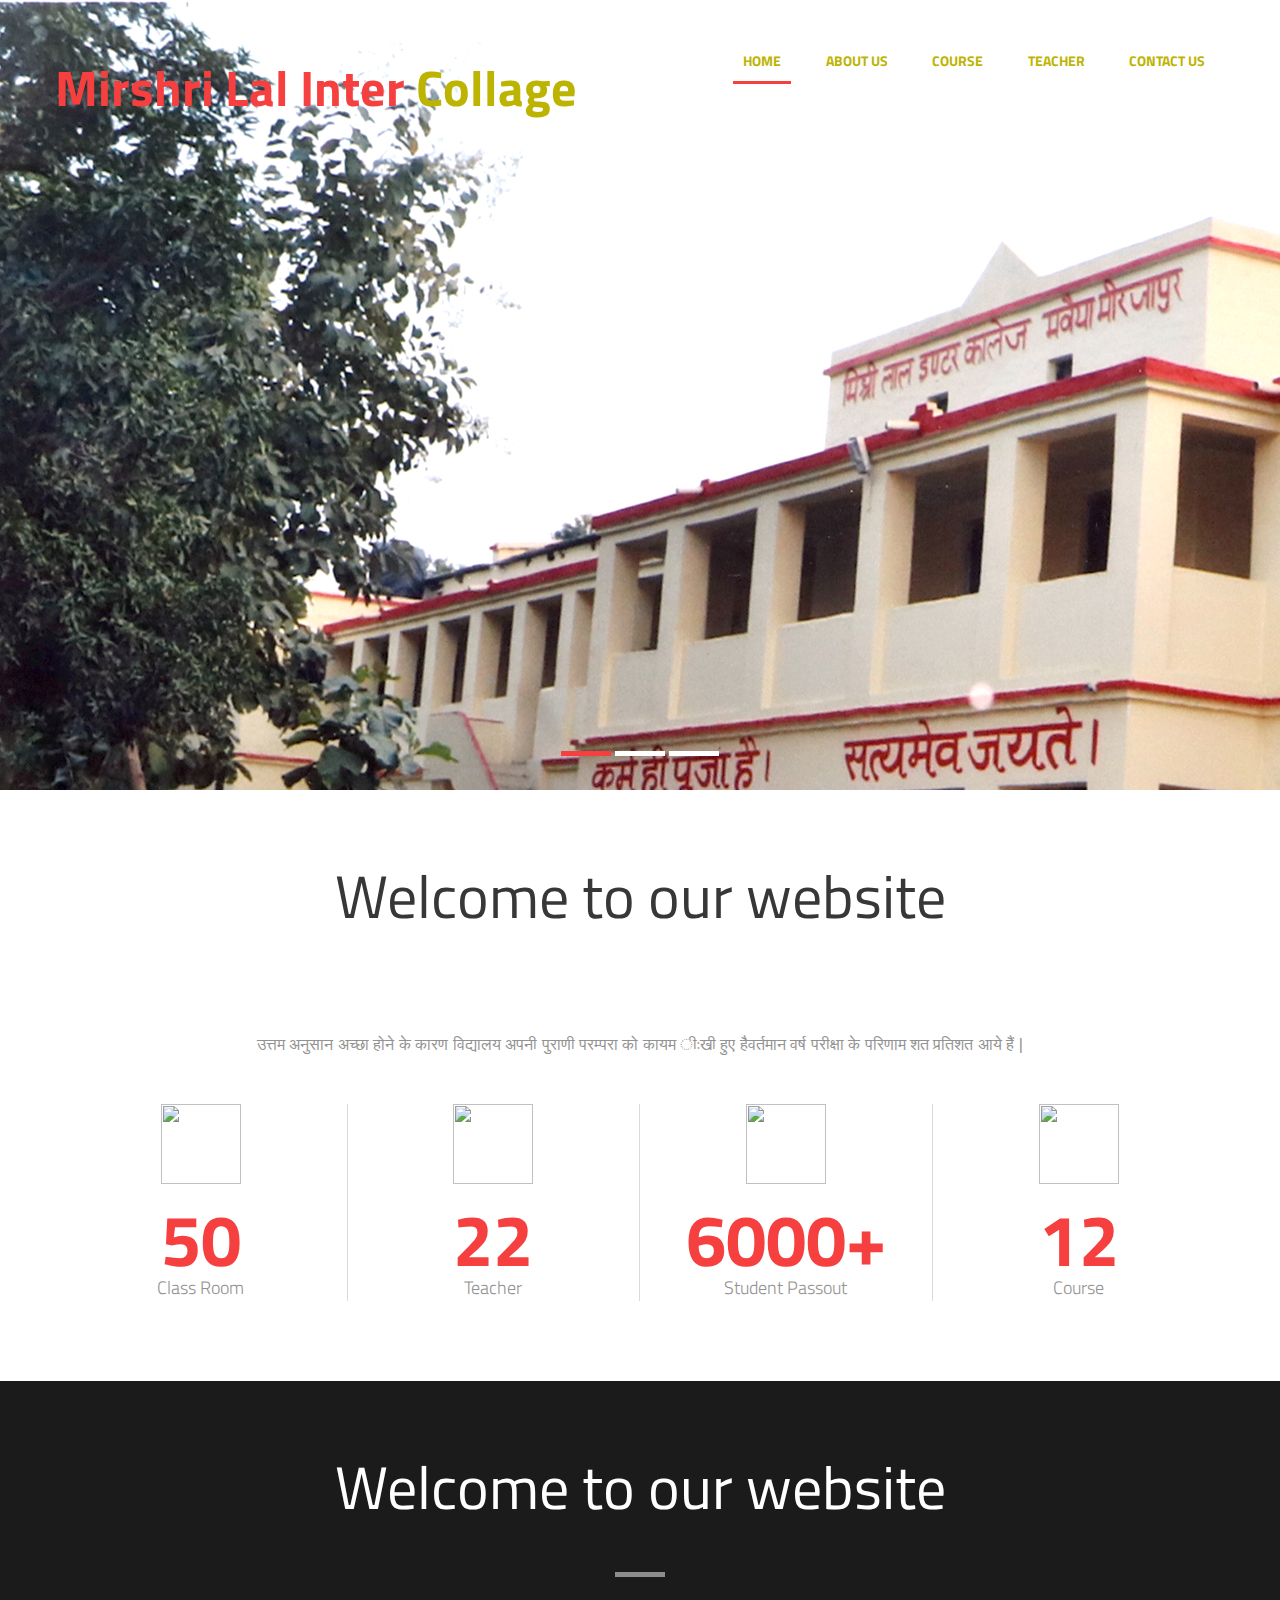
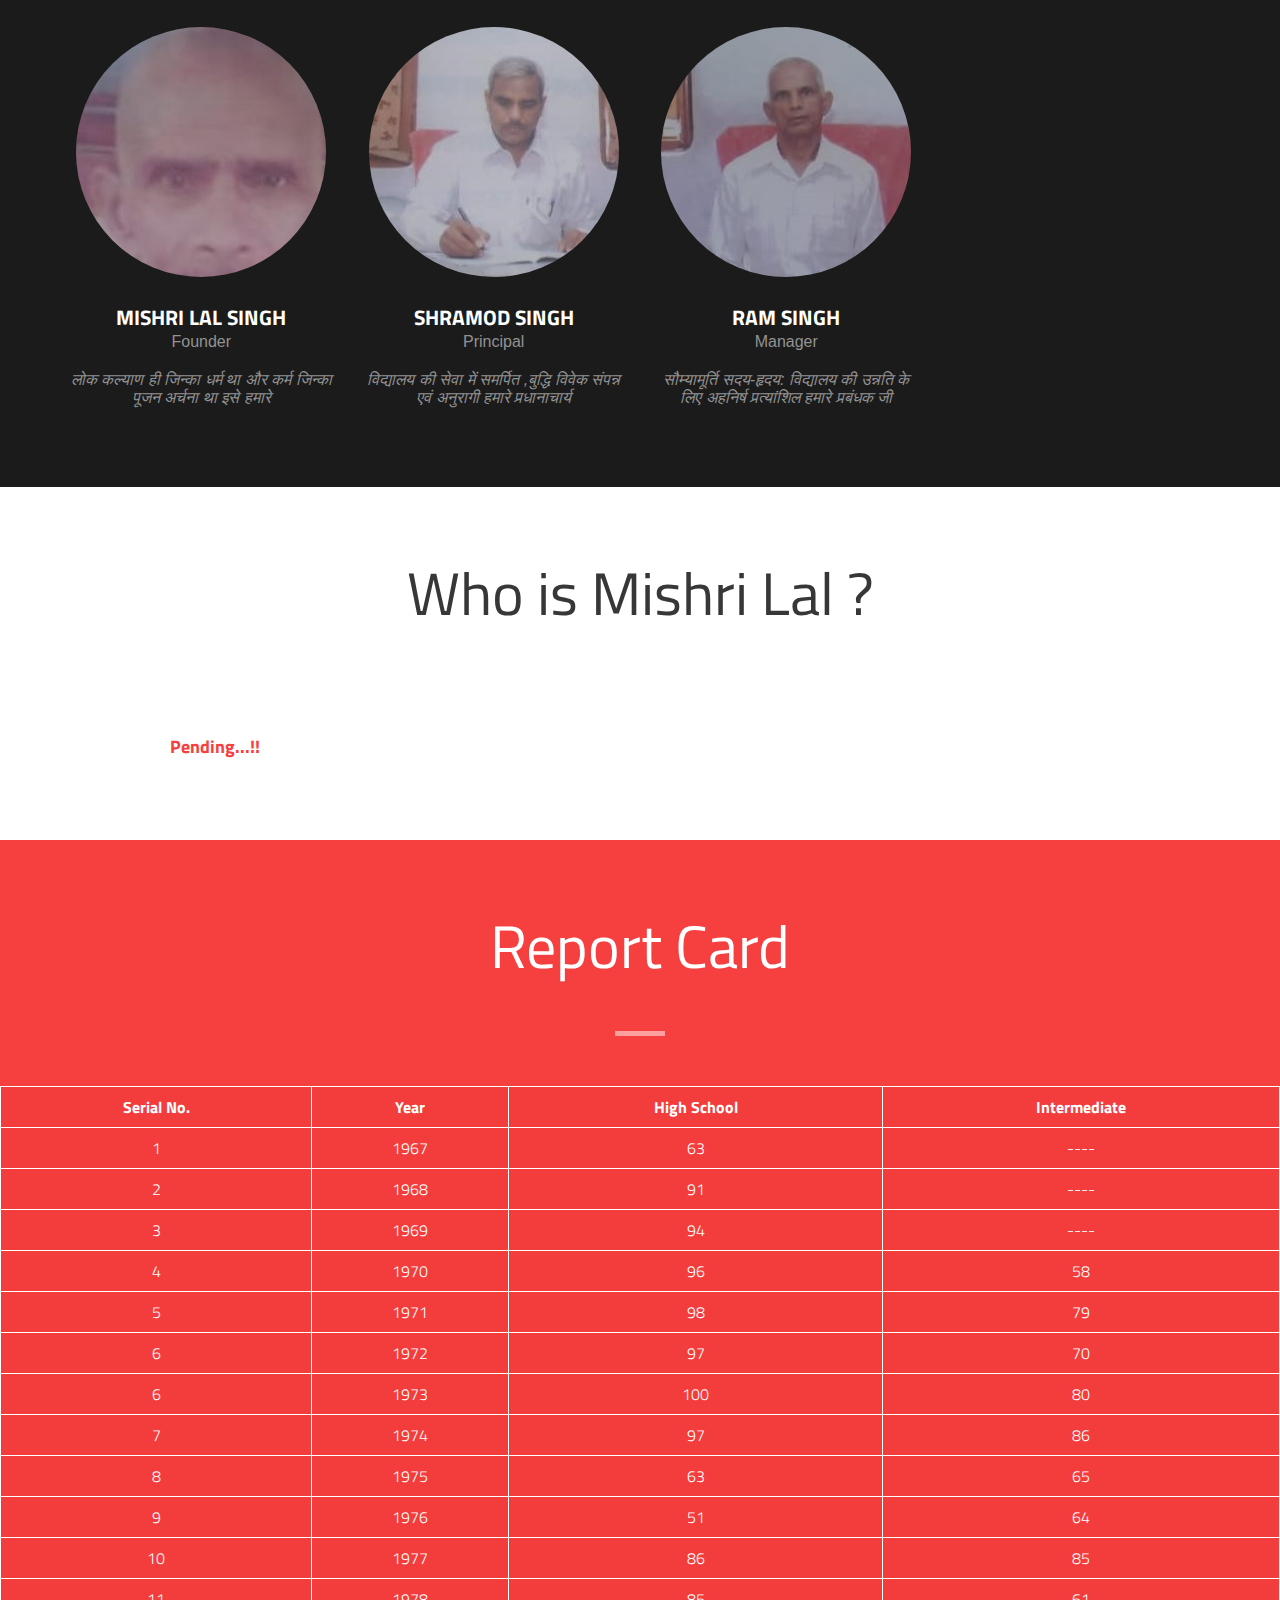
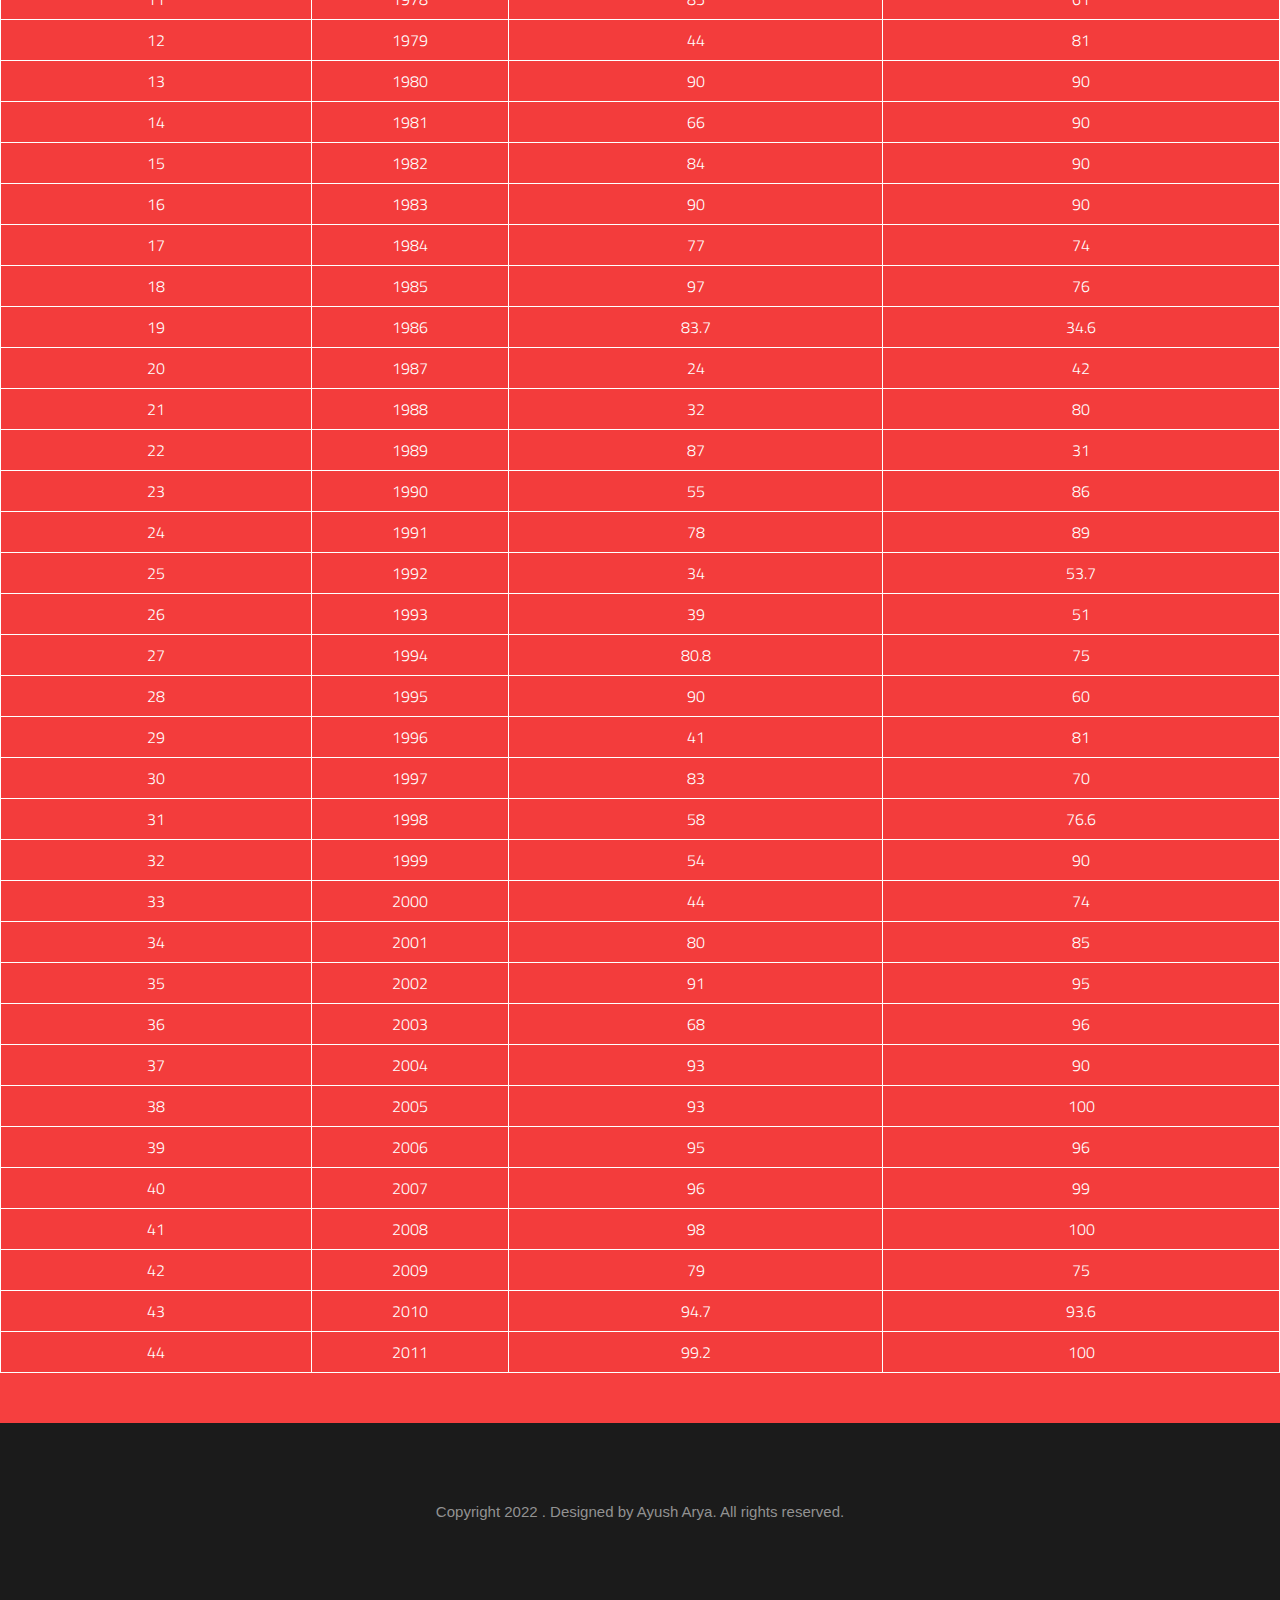
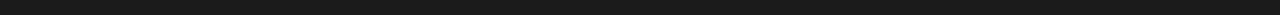
==== commit 1091e59f: "Update index.html" ====
--- a/index.html
+++ b/index.html
@@ -12,13 +12,2006 @@
 		<link href="font-awesome.min.css" rel="stylesheet" type="text/css">
 
 		<!-- Loading main css file -->
-		<link rel="stylesheet" href="style.css">
+		
 		
 	
 		<script src="html5.js"></script>
 		<script src="respond.js"></script>
 
+		<style>
 		
+article,
+aside,
+details,
+figcaption,
+figure,
+footer,
+header,
+hgroup,
+nav,
+section,
+summary {
+  display: block; }
+
+audio,
+canvas,
+video {
+  display: inline-block; }
+
+audio:not([controls]) {
+  display: none;
+  height: 0; }
+
+[hidden], template {
+  display: none; }
+
+html {
+  background: #fff;
+  color: #000;
+  -webkit-text-size-adjust: 100%;
+  -ms-text-size-adjust: 100%; }
+
+html,
+button,
+input,
+select,
+textarea {
+  font-family: sans-serif; }
+
+body {
+  margin: 0; }
+
+a {
+  background: transparent; }
+  a:focus {
+    outline: thin dotted; }
+  a:hover, a:active {
+    outline: 0; }
+
+h1 {
+  font-size: 10em;
+  margin: 0.65em 0; }
+
+h2 {
+  font-size: 1.5em;
+  margin: 0.83em 0; }
+
+h3 {
+  font-size: 1.17em;
+  margin: 1em 0; }
+
+h4 {
+  font-size: 1em;
+  margin: 1.33em 0; }
+
+h5 {
+  font-size: 0.83em;
+  margin: 1.67em 0; }
+
+h6 {
+  font-size: 0.75em;
+  margin: 2.33em 0; }
+
+abbr[title] {
+  border-bottom: 1px dotted; }
+
+b,
+strong {
+  font-weight: bold; }
+
+dfn {
+  font-style: italic; }
+
+mark {
+  background: #ff0;
+  color: #000; }
+
+code,
+kbd,
+pre,
+samp {
+  font-family: monospace, serif;
+  font-size: 1em; }
+
+pre {
+  white-space: pre;
+  white-space: pre-wrap;
+  word-wrap: break-word; }
+
+q {
+  quotes: "\201C" "\201D" "\2018" "\2019"; }
+
+q:before,
+q:after {
+  content: '';
+  content: none; }
+
+small {
+  font-size: 80%; }
+
+sub,
+sup {
+  font-size: 75%;
+  line-height: 0;
+  position: relative;
+  vertical-align: baseline; }
+
+sup {
+  top: -0.5em; }
+
+sub {
+  bottom: -0.25em; }
+
+img {
+  border: 0; }
+
+svg:not(:root) {
+  overflow: hidden; }
+
+figure {
+  margin: 0; }
+
+fieldset {
+  border: 1px solid #c0c0c0;
+  margin: 0 2px;
+  padding: 0.35em 0.625em 0.75em; }
+
+legend {
+  border: 0;
+  padding: 0;
+  white-space: normal; }
+
+button,
+input,
+select,
+textarea {
+  font-family: inherit;
+  font-size: 100%;
+  margin: 0;
+  vertical-align: baseline; }
+
+button,
+input {
+  line-height: normal; }
+
+button,
+select {
+  text-transform: none; }
+
+button,
+html input[type="button"],
+input[type="reset"],
+input[type="submit"] {
+  -webkit-appearance: button;
+  cursor: pointer; }
+
+button[disabled],
+input[disabled] {
+  cursor: default; }
+
+input[type="checkbox"],
+input[type="radio"] {
+  box-sizing: border-box;
+  padding: 0; }
+
+input[type="search"] {
+  -webkit-appearance: textfield;
+  -moz-box-sizing: content-box;
+  -webkit-box-sizing: content-box;
+  box-sizing: content-box; }
+
+input[type="search"]::-webkit-search-cancel-button,
+input[type="search"]::-webkit-search-decoration {
+  -webkit-appearance: none; }
+
+button::-moz-focus-inner, input::-moz-focus-inner {
+  border: 0;
+  padding: 0; }
+
+textarea {
+  overflow: auto;
+  vertical-align: top; }
+
+table {
+  border-collapse: collapse;
+  border-spacing: 0; }
+
+*, *:before, *:after {
+  box-sizing: border-box; }
+
+/*
+ * Global Styles
+ */
+body {
+  font-family: Arial, sans-serif;
+  font-size: 16px;
+  font-weight: 300;
+  line-height: normal;
+  color: #929292; }
+  @media screen and (max-width: 990px) {
+    body {
+      font-size: 90%; } }
+  @media screen and (max-width: 768px) {
+    body {
+      font-size: 80%; } }
+
+h1, h2, h3, h4, h5, h6 {
+  font-family: "Titillium Web", "Open Sans", sans-serif;
+  color: #383737;
+  margin-top: 0; }
+
+a {
+  text-decoration: none; }
+
+address {
+  font-style: normal; }
+
+p {
+  margin-top: 0; }
+
+.text-center {
+  text-align: center; }
+
+form input:not([type="submit"]), form select, form textarea {
+  border: 2px solid #e1e1e1;
+  padding: 10px 10px 10px 40px;
+  background-position: -5px 12px;
+  background-repeat: no-repeat;
+  display: block;
+  font-family: "Titillium Web", "Open Sans", sans-serif;
+  margin-bottom: 10px;
+  width: 100%;
+  outline: none;
+  transition: .3s ease; }
+  form input:not([type="submit"]):hover, form input:not([type="submit"]):focus, form select:hover, form select:focus, form textarea:hover, form textarea:focus {
+    border-color: #f63f3f; }
+form input[type="submit"] {
+  padding: 10px 20px;
+  background: #f63f3f;
+  color: white;
+  font-family: "Titillium Web", "Open Sans", sans-serif;
+  border: none;
+  outline: none; }
+  form input[type="submit"]:hover, form input[type="submit"]:active, form input[type="submit"]:focus {
+    background-color: #f87070; }
+
+/*
+ * Reusable Components Style
+ */
+/* button */
+.button {
+  display: inline-block;
+  padding: 10px 30px;
+  background-color: #f63f3f;
+  color: white;
+  font-family: "Titillium Web", "Open Sans", sans-serif;
+  transition: .3s ease; }
+  .button.invert {
+    background-color: white;
+    color: #f63f3f;
+    font-weight: 700; }
+    .button.invert:hover {
+      background-color: rgba(255, 255, 255, 0.8); }
+  .button:hover {
+    background-color: #f86666; }
+
+/* fullwidth-block */
+.fullwidth-block {
+  padding: 30px 0 50px;
+  overflow: hidden; }
+
+/* section title */
+.section-title {
+  font-size: 60px;
+  font-size: 3.75em;
+  padding-bottom: 45px;
+  position: relative;
+  text-align: center;
+  font-weight: 400;
+  margin: 30px 0 50px;
+  color: #383737; }
+  .dark-bg .section-title {
+    color: white; }
+  .section-title:after {
+    content: " ";
+    width: 50px;
+    height: 5px;
+    background-color: rgba(255, 255, 255, 0.5);
+    position: absolute;
+    left: 0;
+    right: 0;
+    bottom: 0;
+    margin: auto; }
+
+/* section description */
+.section-desc {
+  text-align: center;
+  margin-top: 0;
+  margin-bottom: 50px; }
+
+/* Counter */
+.counter {
+  margin-bottom: 30px;
+  border-right: 1px solid #dadada;
+  text-align: center; }
+  @media screen and (max-width: 640px) {
+    .counter {
+      border-right: none; } }
+  .counter.last {
+    border-right: none; }
+  .counter .counter-icon {
+    margin-bottom: 20px; }
+  .counter .counter-num {
+    font-size: 72px;
+    font-size: 4.5em;
+    margin-bottom: 0;
+    color: #f63f3f;
+    line-height: 70px; }
+  .counter .counter-label {
+    font-size: 18px;
+    font-size: 1.125em;
+    font-family: "Titillium Web", "Open Sans", sans-serif; }
+
+/* Team */
+.team {
+  text-align: center;
+  margin-bottom: 30px; }
+  .team .team-image {
+    overflow: hidden;
+    border-radius: 50%;
+    margin-bottom: 20px;
+    width: 250px;
+    height: 250px;
+    display: inline-block; }
+    .team .team-image img {
+      display: block; }
+  .team .team-name {
+    font-size: 21px;
+    font-size: 1.3125em;
+    color: white;
+    text-transform: uppercase;
+    margin-bottom: 0; }
+  .team .team-desc {
+    font-size: 16px;
+    font-size: 1em; }
+  .team .team-social {
+    margin-top: 20px; }
+    .team .team-social a {
+      width: 35px;
+      height: 35px;
+      border-radius: 50%;
+      display: inline-block;
+      background-color: #f63f3f;
+      color: white;
+      text-align: center;
+      line-height: 2.3;
+      transition: .3s ease; }
+      .team .team-social a:hover {
+        background-color: #f87070; }
+  .team.image-left {
+    padding-left: 370px;
+    position: relative;
+    min-height: 250px;
+    text-align: left;
+    margin: 50px 0 100px;
+    box-sizing: padding-box; }
+    @media screen and (max-width: 990px) {
+      .team.image-left {
+        padding-left: 300px; } }
+    @media screen and (max-width: 640px) {
+      .team.image-left {
+        padding-left: 0;
+        text-align: center; } }
+    .team.image-left .team-image {
+      width: 260px;
+      height: 260px;
+      border: 10px solid #dedede;
+      position: absolute;
+      left: 0;
+      top: 0; }
+      @media screen and (max-width: 640px) {
+        .team.image-left .team-image {
+          position: relative;
+          margin: 0 auto 30px; } }
+      .team.image-left .team-image img {
+        width: 100%;
+        max-width: 100%; }
+    .team.image-left .team-name {
+      text-transform: uppercase;
+      color: #f63f3f;
+      font-size: 24px;
+      font-size: 1.5em; }
+    .team.image-left .team-desc {
+      display: block;
+      margin-bottom: 20px; }
+    .team.image-left .team-social a {
+      width: 45px;
+      height: 45px;
+      line-height: 2.4;
+      font-size: 20px;
+      font-size: 1.25em; }
+
+/* feature */
+.feature-grid {
+  *zoom: 1; }
+  .feature-grid:after {
+    content: " ";
+    clear: both;
+    display: block;
+    overflow: hidden;
+    height: 0; }
+
+.feature {
+  margin-bottom: 30px;
+  padding-left: 100px;
+  position: relative; }
+  .feature .feature-icon {
+    position: absolute;
+    top: 0;
+    left: 0;
+    width: 70px;
+    height: 70px;
+    border-radius: 50%;
+    background-color: #f63f3f;
+    text-align: center;
+    line-height: 5.8; }
+    .feature .feature-icon img {
+      display: inline-block; }
+  .feature .feature-title {
+    font-size: 18px;
+    font-size: 1.125em;
+    color: #f63f3f; }
+  .feature-grid .feature {
+    background: #1b1b1b;
+    margin-bottom: 0;
+    padding: 50px 30px !important;
+    text-align: center; }
+    .feature-grid .feature:nth-child(even) {
+      background-color: #242424; }
+    .feature-grid .feature .feature-image {
+      margin-bottom: 20px; }
+    .feature-grid .feature .feature-title {
+      font-size: 36px;
+      font-size: 2.25em;
+      margin-bottom: 10px;
+      color: white;
+      text-transform: uppercase;
+      white-space: nowrap;
+      display: inline-block;
+      width: 100%;
+      overflow: hidden;
+      text-overflow: ellipsis; }
+    .feature-grid .feature p {
+      margin-bottom: 0; }
+
+/* news */
+.news {
+  list-style: none;
+  padding-left: 0;
+  margin: 0 0 50px; }
+  .news li {
+    position: relative;
+    padding-left: 100px;
+    min-height: 100px;
+    margin-bottom: 10px; }
+    .news li .entry-date {
+      position: absolute;
+      display: block;
+      left: 0;
+      top: 0;
+      width: 100px;
+      height: 100%;
+      background-color: white;
+      text-align: center;
+      padding-top: 10px; }
+      .news li .entry-date .date {
+        color: #f63f3f;
+        font-size: 48px;
+        font-size: 3em;
+        font-weight: 700;
+        display: block; }
+      .news li .entry-date .month {
+        font-family: "Titillium Web", "Open Sans", sans-serif;
+        text-transform: uppercase;
+        font-weight: 700; }
+    .news li .entry-summary {
+      padding: 20px 30px;
+      color: white;
+      background-color: #d13939;
+      min-height: 100px;
+      font-size: 18px;
+      font-size: 1.125em;
+      line-height: 1.5; }
+
+/* Gallery item */
+.gallery-item {
+  margin-bottom: 30px; }
+  .gallery-item .featured-image {
+    position: relative;
+    margin-bottom: 0; }
+    .gallery-item .featured-image img {
+      display: block;
+      width: 100%;
+      max-width: 100%; }
+    .gallery-item .featured-image figcaption {
+      position: absolute;
+      width: 100%;
+      bottom: 0;
+      padding: 10px 20px;
+      color: white;
+      font-family: "Titillium Web", "Open Sans", sans-serif;
+      background-color: #1b1b1b;
+      border-bottom: 3px solid #f63f3f; }
+
+/* Filterable nav */
+.filterable-nav {
+  display: inline-block;
+  margin: 0 auto;
+  padding: 0 80px;
+  border: 2px solid #dfdfdf;
+  margin-bottom: 50px; }
+  .filterable-nav .mobile-filter {
+    display: none; }
+  .filterable-nav a {
+    padding: 20px 10px;
+    display: inline-block;
+    margin-bottom: -2px;
+    color: #dfdfdf;
+    text-transform: uppercase;
+    font-family: "Titillium Web", "Open Sans", sans-serif;
+    border-bottom: 1px solid transparent;
+    transition: .3s ease; }
+    .filterable-nav a.current, .filterable-nav a:hover {
+      border-bottom: 2px solid #f63f3f;
+      color: #f63f3f; }
+
+/* Filterable items */
+.filterable-items .filterable-item {
+  transition-property: transform, opacity;
+  transition-duration: .3s; }
+
+.filterable-items {
+  margin: 0 -15px; }
+
+.filterable-item {
+  padding: 0 15px;
+  width: 33.3333%;
+  float: left; }
+  @media screen and (max-width: 768px) {
+    .filterable-item {
+      width: 50%; } }
+  @media screen and (max-width: 480px) {
+    .filterable-item {
+      width: 100%; } }
+
+/**** disabling Isotope CSS3 transitions ****/
+/* line 435, ../sass/template/_components.scss */
+.filterable-items.no-transition,
+.filterable-items.no-transition .filterable-item,
+.filterable-items .filterable-item.no-transition {
+  -webkit-transition-duration: 0s;
+  -moz-transition-duration: 0s;
+  -ms-transition-duration: 0s;
+  -o-transition-duration: 0s;
+  transition-duration: 0s; }
+
+.contact-form {
+  margin-bottom: 50px; }
+  .contact-form #name {
+    background-image: url("images/icon-contact-name.png"); }
+    @media all and (-webkit-min-device-pixel-ratio: 1.5), all and (-o-min-device-pixel-ratio: 3 / 2), all and (min--moz-device-pixel-ratio: 1.5), all and (min-device-pixel-ratio: 1.5) {
+      .contact-form #name {
+        background-image: url("images/icon-contact-name@2x.png");
+        background-size: 38px 19px; } }
+  .contact-form #email {
+    background-image: url("images/icon-contact-email.png"); }
+    @media all and (-webkit-min-device-pixel-ratio: 1.5), all and (-o-min-device-pixel-ratio: 3 / 2), all and (min--moz-device-pixel-ratio: 1.5), all and (min-device-pixel-ratio: 1.5) {
+      .contact-form #email {
+        background-image: url("images/icon-contact-email@2x.png");
+        background-size: 36px 19px; } }
+  .contact-form #website {
+    background-image: url("images/icon-contact-globe.png"); }
+    @media all and (-webkit-min-device-pixel-ratio: 1.5), all and (-o-min-device-pixel-ratio: 3 / 2), all and (min--moz-device-pixel-ratio: 1.5), all and (min-device-pixel-ratio: 1.5) {
+      .contact-form #website {
+        background-image: url("images/icon-contact-globe@2x.png");
+        background-size: 36px 19px; } }
+  .contact-form #message {
+    background-image: url("images/icon-contact-pencil.png");
+    min-height: 200px; }
+    @media all and (-webkit-min-device-pixel-ratio: 1.5), all and (-o-min-device-pixel-ratio: 3 / 2), all and (min--moz-device-pixel-ratio: 1.5), all and (min-device-pixel-ratio: 1.5) {
+      .contact-form #message {
+        background-image: url("images/icon-contact-pencil@2x.png");
+        background-size: 36px 19px; } }
+
+.map {
+  min-height: 350px; }
+
+address {
+  background: #1b1b1b;
+  color: white;
+  font-family: "Titillium Web", "Open Sans", sans-serif;
+  border-bottom: 3px solid #f63f3f;
+  padding: 10px 20px;
+  font-size: 14px;
+  font-size: 0.875em; }
+  address a {
+    color: white;
+    margin-left: 20px; }
+
+/* IMAGE LIGHTBOX SELECTOR */
+#imagelightbox {
+  cursor: pointer;
+  position: fixed;
+  z-index: 10000;
+  -ms-touch-action: none;
+  touch-action: none;
+  -webkit-box-shadow: 0 0 3.125em rgba(0, 0, 0, 0.75);
+  /* 50 */
+  box-shadow: 0 0 3.125em rgba(0, 0, 0, 0.75);
+  /* 50 */ }
+
+/* ACTIVITY INDICATION */
+#imagelightbox-loading,
+#imagelightbox-loading div {
+  border-radius: 50%; }
+
+#imagelightbox-loading {
+  width: 2.5em;
+  /* 40 */
+  height: 2.5em;
+  /* 40 */
+  background-color: #444;
+  background-color: rgba(0, 0, 0, 0.5);
+  position: fixed;
+  z-index: 10003;
+  top: 50%;
+  left: 50%;
+  padding: 0.625em;
+  /* 10 */
+  margin: -1.25em 0 0 -1.25em;
+  /* 20 */
+  -webkit-box-shadow: 0 0 2.5em rgba(0, 0, 0, 0.75);
+  /* 40 */
+  box-shadow: 0 0 2.5em rgba(0, 0, 0, 0.75);
+  /* 40 */ }
+
+#imagelightbox-loading div {
+  width: 1.25em;
+  /* 20 */
+  height: 1.25em;
+  /* 20 */
+  background-color: #fff;
+  -webkit-animation: imagelightbox-loading .5s ease infinite;
+  animation: imagelightbox-loading .5s ease infinite; }
+
+@-webkit-keyframes imagelightbox-loading {
+  from {
+    opacity: .5;
+    -webkit-transform: scale(0.75); }
+  50% {
+    opacity: 1;
+    -webkit-transform: scale(1); }
+  to {
+    opacity: .5;
+    -webkit-transform: scale(0.75); } }
+@keyframes imagelightbox-loading {
+  from {
+    opacity: .5;
+    transform: scale(0.75); }
+  50% {
+    opacity: 1;
+    transform: scale(1); }
+  to {
+    opacity: .5;
+    transform: scale(0.75); } }
+/* OVERLAY */
+#imagelightbox-overlay {
+  background-color: #fff;
+  background-color: rgba(255, 255, 255, 0.9);
+  position: fixed;
+  z-index: 9998;
+  top: 0;
+  right: 0;
+  bottom: 0;
+  left: 0; }
+
+/* "CLOSE" BUTTON */
+#imagelightbox-close {
+  width: 2.5em;
+  /* 40 */
+  height: 2.5em;
+  /* 40 */
+  text-align: left;
+  border: none;
+  background-color: #666;
+  border-radius: 50%;
+  position: fixed;
+  z-index: 10002;
+  top: 2.5em;
+  /* 40 */
+  right: 2.5em;
+  /* 40 */
+  -webkit-transition: color .3s ease;
+  transition: color .3s ease; }
+
+#imagelightbox-close:hover,
+#imagelightbox-close:focus {
+  background-color: #111; }
+
+#imagelightbox-close:before,
+#imagelightbox-close:after {
+  width: 2px;
+  background-color: #fff;
+  content: '';
+  position: absolute;
+  top: 20%;
+  bottom: 20%;
+  left: 50%;
+  margin-left: -1px; }
+
+#imagelightbox-close:before {
+  -webkit-transform: rotate(45deg);
+  -ms-transform: rotate(45deg);
+  transform: rotate(45deg); }
+
+#imagelightbox-close:after {
+  -webkit-transform: rotate(-45deg);
+  -ms-transform: rotate(-45deg);
+  transform: rotate(-45deg); }
+
+/* CAPTION */
+#imagelightbox-caption {
+  text-align: center;
+  color: #fff;
+  background-color: #666;
+  position: fixed;
+  z-index: 10001;
+  left: 0;
+  right: 0;
+  bottom: 0;
+  padding: 0.625em;
+  /* 10 */ }
+
+/* NAVIGATION */
+#imagelightbox-nav {
+  background-color: #444;
+  background-color: rgba(0, 0, 0, 0.5);
+  border-radius: 20px;
+  position: fixed;
+  z-index: 10001;
+  left: 50%;
+  bottom: 3.75em;
+  /* 60 */
+  padding: 0.313em;
+  /* 5 */
+  -webkit-transform: translateX(-50%);
+  -ms-transform: translateX(-50%);
+  transform: translateX(-50%); }
+
+#imagelightbox-nav button {
+  width: 1em;
+  /* 20 */
+  height: 1em;
+  /* 20 */
+  background-color: transparent;
+  border: 1px solid #fff;
+  border-radius: 50%;
+  display: inline-block;
+  margin: 0 0.313em;
+  /* 5 */ }
+
+#imagelightbox-nav button.active {
+  background-color: #fff; }
+
+/* ARROWS */
+.imagelightbox-arrow {
+  width: 3.75em;
+  /* 60 */
+  height: 7.5em;
+  /* 120 */
+  background-color: #444;
+  background-color: rgba(0, 0, 0, 0.5);
+  vertical-align: middle;
+  display: none;
+  position: fixed;
+  z-index: 10001;
+  top: 50%;
+  margin-top: -3.75em;
+  /* 60 */
+  border: none; }
+
+.imagelightbox-arrow:hover,
+.imagelightbox-arrow:focus {
+  background-color: #666;
+  background-color: rgba(0, 0, 0, 0.75); }
+
+.imagelightbox-arrow:active {
+  background-color: #111; }
+
+.imagelightbox-arrow-left {
+  left: 2.5em;
+  /* 40 */ }
+
+.imagelightbox-arrow-right {
+  right: 2.5em;
+  /* 40 */ }
+
+.imagelightbox-arrow:before {
+  width: 0;
+  height: 0;
+  border: 1em solid transparent;
+  content: '';
+  display: inline-block;
+  margin-bottom: -0.125em;
+  /* 2 */ }
+
+.imagelightbox-arrow-left:before {
+  border-left: none;
+  border-right-color: #fff;
+  margin-left: -0.313em;
+  /* 5 */ }
+
+.imagelightbox-arrow-right:before {
+  border-right: none;
+  border-left-color: #fff;
+  margin-right: -0.313em;
+  /* 5 */ }
+
+#imagelightbox-loading,
+#imagelightbox-overlay,
+#imagelightbox-close,
+#imagelightbox-caption,
+#imagelightbox-nav,
+.imagelightbox-arrow {
+  -webkit-animation: fade-in .25s linear;
+  animation: fade-in .25s linear; }
+
+@-webkit-keyframes fade-in {
+  from {
+    opacity: 0; }
+  to {
+    opacity: 1; } }
+@keyframes fade-in {
+  from {
+    opacity: 0; }
+  to {
+    opacity: 1; } }
+@media only screen and (max-width: 41.25em) {
+  #container {
+    width: 100%; }
+
+  #imagelightbox-close {
+    top: 1.25em;
+    /* 20 */
+    right: 1.25em;
+    /* 20 */ }
+
+  #imagelightbox-nav {
+    bottom: 1.25em;
+    /* 20 */ }
+
+  .imagelightbox-arrow {
+    width: 2.5em;
+    /* 40 */
+    height: 3.75em;
+    /* 60 */
+    margin-top: -2.75em;
+    /* 30 */ }
+
+  .imagelightbox-arrow-left {
+    left: 1.25em;
+    /* 20 */ }
+
+  .imagelightbox-arrow-right {
+    right: 1.25em;
+    /* 20 */ } }
+@media only screen and (max-width: 20em) {
+  .imagelightbox-arrow-left {
+    left: 0; }
+
+  .imagelightbox-arrow-right {
+    right: 0; } }
+.container {
+  margin-right: auto;
+  margin-left: auto;
+  padding-left: 15px;
+  padding-right: 15px;
+  *zoom: 1; }
+  .container:after {
+    content: " ";
+    clear: both;
+    display: block;
+    overflow: hidden;
+    height: 0; }
+  @media (min-width: 768px) {
+    .container {
+      width: 750px; } }
+  @media (min-width: 992px) {
+    .container {
+      width: 970px; } }
+  @media (min-width: 1200px) {
+    .container {
+      width: 1170px; } }
+
+.container-fluid {
+  margin-right: auto;
+  margin-left: auto;
+  padding-left: 15px;
+  padding-right: 15px;
+  *zoom: 1; }
+  .container-fluid:after {
+    content: " ";
+    clear: both;
+    display: block;
+    overflow: hidden;
+    height: 0; }
+
+.row {
+  margin-left: -15px;
+  margin-right: -15px;
+  *zoom: 1; }
+  .row:after {
+    content: " ";
+    clear: both;
+    display: block;
+    overflow: hidden;
+    height: 0; }
+
+.col-xs-1, .col-sm-1, .col-md-1, .col-lg-1, .col-xs-2, .col-sm-2, .col-md-2, .col-lg-2, .col-xs-3, .col-sm-3, .col-md-3, .counter, .col-lg-3, .col-xs-4, .col-sm-4, .col-md-4, .feature-grid .feature, .col-lg-4, .col-xs-5, .col-sm-5, .col-md-5, .col-lg-5, .col-xs-6, .counter, .col-sm-6, .feature-grid .feature, .col-md-6, .col-lg-6, .col-xs-7, .col-sm-7, .col-md-7, .col-lg-7, .col-xs-8, .col-sm-8, .col-md-8, .col-lg-8, .col-xs-9, .col-sm-9, .col-md-9, .col-lg-9, .col-xs-10, .col-sm-10, .col-md-10, .col-lg-10, .col-xs-11, .col-sm-11, .col-md-11, .col-lg-11, .col-xs-12, .col-sm-12, .col-md-12, .col-lg-12 {
+  position: relative;
+  min-height: 1px;
+  padding-left: 15px;
+  padding-right: 15px; }
+
+.col-xs-1, .col-xs-2, .col-xs-3, .col-xs-4, .col-xs-5, .col-xs-6, .counter, .col-xs-7, .col-xs-8, .col-xs-9, .col-xs-10, .col-xs-11, .col-xs-12 {
+  float: left; }
+
+.col-xs-1 {
+  width: 8.33333%; }
+
+.col-xs-2 {
+  width: 16.66667%; }
+
+.col-xs-3 {
+  width: 25%; }
+
+.col-xs-4 {
+  width: 33.33333%; }
+
+.col-xs-5 {
+  width: 41.66667%; }
+
+.col-xs-6, .counter {
+  width: 50%; }
+
+.col-xs-7 {
+  width: 58.33333%; }
+
+.col-xs-8 {
+  width: 66.66667%; }
+
+.col-xs-9 {
+  width: 75%; }
+
+.col-xs-10 {
+  width: 83.33333%; }
+
+.col-xs-11 {
+  width: 91.66667%; }
+
+.col-xs-12 {
+  width: 100%; }
+
+.col-xs-pull-0 {
+  right: auto; }
+
+.col-xs-pull-1 {
+  right: 8.33333%; }
+
+.col-xs-pull-2 {
+  right: 16.66667%; }
+
+.col-xs-pull-3 {
+  right: 25%; }
+
+.col-xs-pull-4 {
+  right: 33.33333%; }
+
+.col-xs-pull-5 {
+  right: 41.66667%; }
+
+.col-xs-pull-6 {
+  right: 50%; }
+
+.col-xs-pull-7 {
+  right: 58.33333%; }
+
+.col-xs-pull-8 {
+  right: 66.66667%; }
+
+.col-xs-pull-9 {
+  right: 75%; }
+
+.col-xs-pull-10 {
+  right: 83.33333%; }
+
+.col-xs-pull-11 {
+  right: 91.66667%; }
+
+.col-xs-pull-12 {
+  right: 100%; }
+
+.col-xs-push-0 {
+  left: auto; }
+
+.col-xs-push-1 {
+  left: 8.33333%; }
+
+.col-xs-push-2 {
+  left: 16.66667%; }
+
+.col-xs-push-3 {
+  left: 25%; }
+
+.col-xs-push-4 {
+  left: 33.33333%; }
+
+.col-xs-push-5 {
+  left: 41.66667%; }
+
+.col-xs-push-6 {
+  left: 50%; }
+
+.col-xs-push-7 {
+  left: 58.33333%; }
+
+.col-xs-push-8 {
+  left: 66.66667%; }
+
+.col-xs-push-9 {
+  left: 75%; }
+
+.col-xs-push-10 {
+  left: 83.33333%; }
+
+.col-xs-push-11 {
+  left: 91.66667%; }
+
+.col-xs-push-12 {
+  left: 100%; }
+
+.col-xs-offset-0 {
+  margin-left: 0%; }
+
+.col-xs-offset-1 {
+  margin-left: 8.33333%; }
+
+.col-xs-offset-2 {
+  margin-left: 16.66667%; }
+
+.col-xs-offset-3 {
+  margin-left: 25%; }
+
+.col-xs-offset-4 {
+  margin-left: 33.33333%; }
+
+.col-xs-offset-5 {
+  margin-left: 41.66667%; }
+
+.col-xs-offset-6 {
+  margin-left: 50%; }
+
+.col-xs-offset-7 {
+  margin-left: 58.33333%; }
+
+.col-xs-offset-8 {
+  margin-left: 66.66667%; }
+
+.col-xs-offset-9 {
+  margin-left: 75%; }
+
+.col-xs-offset-10 {
+  margin-left: 83.33333%; }
+
+.col-xs-offset-11 {
+  margin-left: 91.66667%; }
+
+.col-xs-offset-12 {
+  margin-left: 100%; }
+
+@media (min-width: 768px) {
+  .col-sm-1, .col-sm-2, .col-sm-3, .col-sm-4, .col-sm-5, .col-sm-6, .feature-grid .feature, .col-sm-7, .col-sm-8, .col-sm-9, .col-sm-10, .col-sm-11, .col-sm-12 {
+    float: left; }
+
+  .col-sm-1 {
+    width: 8.33333%; }
+
+  .col-sm-2 {
+    width: 16.66667%; }
+
+  .col-sm-3 {
+    width: 25%; }
+
+  .col-sm-4 {
+    width: 33.33333%; }
+
+  .col-sm-5 {
+    width: 41.66667%; }
+
+  .col-sm-6, .feature-grid .feature {
+    width: 50%; }
+
+  .col-sm-7 {
+    width: 58.33333%; }
+
+  .col-sm-8 {
+    width: 66.66667%; }
+
+  .col-sm-9 {
+    width: 75%; }
+
+  .col-sm-10 {
+    width: 83.33333%; }
+
+  .col-sm-11 {
+    width: 91.66667%; }
+
+  .col-sm-12 {
+    width: 100%; }
+
+  .col-sm-pull-0 {
+    right: auto; }
+
+  .col-sm-pull-1 {
+    right: 8.33333%; }
+
+  .col-sm-pull-2 {
+    right: 16.66667%; }
+
+  .col-sm-pull-3 {
+    right: 25%; }
+
+  .col-sm-pull-4 {
+    right: 33.33333%; }
+
+  .col-sm-pull-5 {
+    right: 41.66667%; }
+
+  .col-sm-pull-6 {
+    right: 50%; }
+
+  .col-sm-pull-7 {
+    right: 58.33333%; }
+
+  .col-sm-pull-8 {
+    right: 66.66667%; }
+
+  .col-sm-pull-9 {
+    right: 75%; }
+
+  .col-sm-pull-10 {
+    right: 83.33333%; }
+
+  .col-sm-pull-11 {
+    right: 91.66667%; }
+
+  .col-sm-pull-12 {
+    right: 100%; }
+
+  .col-sm-push-0 {
+    left: auto; }
+
+  .col-sm-push-1 {
+    left: 8.33333%; }
+
+  .col-sm-push-2 {
+    left: 16.66667%; }
+
+  .col-sm-push-3 {
+    left: 25%; }
+
+  .col-sm-push-4 {
+    left: 33.33333%; }
+
+  .col-sm-push-5 {
+    left: 41.66667%; }
+
+  .col-sm-push-6 {
+    left: 50%; }
+
+  .col-sm-push-7 {
+    left: 58.33333%; }
+
+  .col-sm-push-8 {
+    left: 66.66667%; }
+
+  .col-sm-push-9 {
+    left: 75%; }
+
+  .col-sm-push-10 {
+    left: 83.33333%; }
+
+  .col-sm-push-11 {
+    left: 91.66667%; }
+
+  .col-sm-push-12 {
+    left: 100%; }
+
+  .col-sm-offset-0 {
+    margin-left: 0%; }
+
+  .col-sm-offset-1 {
+    margin-left: 8.33333%; }
+
+  .col-sm-offset-2 {
+    margin-left: 16.66667%; }
+
+  .col-sm-offset-3 {
+    margin-left: 25%; }
+
+  .col-sm-offset-4 {
+    margin-left: 33.33333%; }
+
+  .col-sm-offset-5 {
+    margin-left: 41.66667%; }
+
+  .col-sm-offset-6 {
+    margin-left: 50%; }
+
+  .col-sm-offset-7 {
+    margin-left: 58.33333%; }
+
+  .col-sm-offset-8 {
+    margin-left: 66.66667%; }
+
+  .col-sm-offset-9 {
+    margin-left: 75%; }
+
+  .col-sm-offset-10 {
+    margin-left: 83.33333%; }
+
+  .col-sm-offset-11 {
+    margin-left: 91.66667%; }
+
+  .col-sm-offset-12 {
+    margin-left: 100%; } }
+@media (min-width: 992px) {
+  .col-md-1, .col-md-2, .col-md-3, .counter, .col-md-4, .feature-grid .feature, .col-md-5, .col-md-6, .col-md-7, .col-md-8, .col-md-9, .col-md-10, .col-md-11, .col-md-12 {
+    float: left; }
+
+  .col-md-1 {
+    width: 8.33333%; }
+
+  .col-md-2 {
+    width: 16.66667%; }
+
+  .col-md-3, .counter {
+    width: 25%; }
+
+  .col-md-4, .feature-grid .feature {
+    width: 33.33333%; }
+
+  .col-md-5 {
+    width: 41.66667%; }
+
+  .col-md-6 {
+    width: 50%; }
+
+  .col-md-7 {
+    width: 58.33333%; }
+
+  .col-md-8 {
+    width: 66.66667%; }
+
+  .col-md-9 {
+    width: 75%; }
+
+  .col-md-10 {
+    width: 83.33333%; }
+
+  .col-md-11 {
+    width: 91.66667%; }
+
+  .col-md-12 {
+    width: 100%; }
+
+  .col-md-pull-0 {
+    right: auto; }
+
+  .col-md-pull-1 {
+    right: 8.33333%; }
+
+  .col-md-pull-2 {
+    right: 16.66667%; }
+
+  .col-md-pull-3 {
+    right: 25%; }
+
+  .col-md-pull-4 {
+    right: 33.33333%; }
+
+  .col-md-pull-5 {
+    right: 41.66667%; }
+
+  .col-md-pull-6 {
+    right: 50%; }
+
+  .col-md-pull-7 {
+    right: 58.33333%; }
+
+  .col-md-pull-8 {
+    right: 66.66667%; }
+
+  .col-md-pull-9 {
+    right: 75%; }
+
+  .col-md-pull-10 {
+    right: 83.33333%; }
+
+  .col-md-pull-11 {
+    right: 91.66667%; }
+
+  .col-md-pull-12 {
+    right: 100%; }
+
+  .col-md-push-0 {
+    left: auto; }
+
+  .col-md-push-1 {
+    left: 8.33333%; }
+
+  .col-md-push-2 {
+    left: 16.66667%; }
+
+  .col-md-push-3 {
+    left: 25%; }
+
+  .col-md-push-4 {
+    left: 33.33333%; }
+
+  .col-md-push-5 {
+    left: 41.66667%; }
+
+  .col-md-push-6 {
+    left: 50%; }
+
+  .col-md-push-7 {
+    left: 58.33333%; }
+
+  .col-md-push-8 {
+    left: 66.66667%; }
+
+  .col-md-push-9 {
+    left: 75%; }
+
+  .col-md-push-10 {
+    left: 83.33333%; }
+
+  .col-md-push-11 {
+    left: 91.66667%; }
+
+  .col-md-push-12 {
+    left: 100%; }
+
+  .col-md-offset-0 {
+    margin-left: 0%; }
+
+  .col-md-offset-1 {
+    margin-left: 8.33333%; }
+
+  .col-md-offset-2 {
+    margin-left: 16.66667%; }
+
+  .col-md-offset-3 {
+    margin-left: 25%; }
+
+  .col-md-offset-4 {
+    margin-left: 33.33333%; }
+
+  .col-md-offset-5 {
+    margin-left: 41.66667%; }
+
+  .col-md-offset-6 {
+    margin-left: 50%; }
+
+  .col-md-offset-7 {
+    margin-left: 58.33333%; }
+
+  .col-md-offset-8 {
+    margin-left: 66.66667%; }
+
+  .col-md-offset-9 {
+    margin-left: 75%; }
+
+  .col-md-offset-10 {
+    margin-left: 83.33333%; }
+
+  .col-md-offset-11 {
+    margin-left: 91.66667%; }
+
+  .col-md-offset-12 {
+    margin-left: 100%; } }
+@media (min-width: 1200px) {
+  .col-lg-1, .col-lg-2, .col-lg-3, .col-lg-4, .col-lg-5, .col-lg-6, .col-lg-7, .col-lg-8, .col-lg-9, .col-lg-10, .col-lg-11, .col-lg-12 {
+    float: left; }
+
+  .col-lg-1 {
+    width: 8.33333%; }
+
+  .col-lg-2 {
+    width: 16.66667%; }
+
+  .col-lg-3 {
+    width: 25%; }
+
+  .col-lg-4 {
+    width: 33.33333%; }
+
+  .col-lg-5 {
+    width: 41.66667%; }
+
+  .col-lg-6 {
+    width: 50%; }
+
+  .col-lg-7 {
+    width: 58.33333%; }
+
+  .col-lg-8 {
+    width: 66.66667%; }
+
+  .col-lg-9 {
+    width: 75%; }
+
+  .col-lg-10 {
+    width: 83.33333%; }
+
+  .col-lg-11 {
+    width: 91.66667%; }
+
+  .col-lg-12 {
+    width: 100%; }
+
+  .col-lg-pull-0 {
+    right: auto; }
+
+  .col-lg-pull-1 {
+    right: 8.33333%; }
+
+  .col-lg-pull-2 {
+    right: 16.66667%; }
+
+  .col-lg-pull-3 {
+    right: 25%; }
+
+  .col-lg-pull-4 {
+    right: 33.33333%; }
+
+  .col-lg-pull-5 {
+    right: 41.66667%; }
+
+  .col-lg-pull-6 {
+    right: 50%; }
+
+  .col-lg-pull-7 {
+    right: 58.33333%; }
+
+  .col-lg-pull-8 {
+    right: 66.66667%; }
+
+  .col-lg-pull-9 {
+    right: 75%; }
+
+  .col-lg-pull-10 {
+    right: 83.33333%; }
+
+  .col-lg-pull-11 {
+    right: 91.66667%; }
+
+  .col-lg-pull-12 {
+    right: 100%; }
+
+  .col-lg-push-0 {
+    left: auto; }
+
+  .col-lg-push-1 {
+    left: 8.33333%; }
+
+  .col-lg-push-2 {
+    left: 16.66667%; }
+
+  .col-lg-push-3 {
+    left: 25%; }
+
+  .col-lg-push-4 {
+    left: 33.33333%; }
+
+  .col-lg-push-5 {
+    left: 41.66667%; }
+
+  .col-lg-push-6 {
+    left: 50%; }
+
+  .col-lg-push-7 {
+    left: 58.33333%; }
+
+  .col-lg-push-8 {
+    left: 66.66667%; }
+
+  .col-lg-push-9 {
+    left: 75%; }
+
+  .col-lg-push-10 {
+    left: 83.33333%; }
+
+  .col-lg-push-11 {
+    left: 91.66667%; }
+
+  .col-lg-push-12 {
+    left: 100%; }
+
+  .col-lg-offset-0 {
+    margin-left: 0%; }
+
+  .col-lg-offset-1 {
+    margin-left: 8.33333%; }
+
+  .col-lg-offset-2 {
+    margin-left: 16.66667%; }
+
+  .col-lg-offset-3 {
+    margin-left: 25%; }
+
+  .col-lg-offset-4 {
+    margin-left: 33.33333%; }
+
+  .col-lg-offset-5 {
+    margin-left: 41.66667%; }
+
+  .col-lg-offset-6 {
+    margin-left: 50%; }
+
+  .col-lg-offset-7 {
+    margin-left: 58.33333%; }
+
+  .col-lg-offset-8 {
+    margin-left: 66.66667%; }
+
+  .col-lg-offset-9 {
+    margin-left: 75%; }
+
+  .col-lg-offset-10 {
+    margin-left: 83.33333%; }
+
+  .col-lg-offset-11 {
+    margin-left: 91.66667%; }
+
+  .col-lg-offset-12 {
+    margin-left: 100%; } }
+@-ms-viewport {
+  width: device-width; }
+.visible-xs, .visible-sm, .visible-md, .visible-lg {
+  display: none !important; }
+
+.visible-xs-block,
+.visible-xs-inline,
+.visible-xs-inline-block,
+.visible-sm-block,
+.visible-sm-inline,
+.visible-sm-inline-block,
+.visible-md-block,
+.visible-md-inline,
+.visible-md-inline-block,
+.visible-lg-block,
+.visible-lg-inline,
+.visible-lg-inline-block {
+  display: none !important; }
+
+@media (max-width: 767px) {
+  .visible-xs {
+    display: block !important; }
+
+  table.visible-xs {
+    display: table; }
+
+  tr.visible-xs {
+    display: table-row !important; }
+
+  th.visible-xs,
+  td.visible-xs {
+    display: table-cell !important; } }
+@media (max-width: 767px) {
+  .visible-xs-block {
+    display: block !important; } }
+
+@media (max-width: 767px) {
+  .visible-xs-inline {
+    display: inline !important; } }
+
+@media (max-width: 767px) {
+  .visible-xs-inline-block {
+    display: inline-block !important; } }
+
+@media (min-width: 768px) and (max-width: 991px) {
+  .visible-sm {
+    display: block !important; }
+
+  table.visible-sm {
+    display: table; }
+
+  tr.visible-sm {
+    display: table-row !important; }
+
+  th.visible-sm,
+  td.visible-sm {
+    display: table-cell !important; } }
+@media (min-width: 768px) and (max-width: 991px) {
+  .visible-sm-block {
+    display: block !important; } }
+
+@media (min-width: 768px) and (max-width: 991px) {
+  .visible-sm-inline {
+    display: inline !important; } }
+
+@media (min-width: 768px) and (max-width: 991px) {
+  .visible-sm-inline-block {
+    display: inline-block !important; } }
+
+@media (min-width: 992px) and (max-width: 1199px) {
+  .visible-md {
+    display: block !important; }
+
+  table.visible-md {
+    display: table; }
+
+  tr.visible-md {
+    display: table-row !important; }
+
+  th.visible-md,
+  td.visible-md {
+    display: table-cell !important; } }
+@media (min-width: 992px) and (max-width: 1199px) {
+  .visible-md-block {
+    display: block !important; } }
+
+@media (min-width: 992px) and (max-width: 1199px) {
+  .visible-md-inline {
+    display: inline !important; } }
+
+@media (min-width: 992px) and (max-width: 1199px) {
+  .visible-md-inline-block {
+    display: inline-block !important; } }
+
+@media (min-width: 1200px) {
+  .visible-lg {
+    display: block !important; }
+
+  table.visible-lg {
+    display: table; }
+
+  tr.visible-lg {
+    display: table-row !important; }
+
+  th.visible-lg,
+  td.visible-lg {
+    display: table-cell !important; } }
+@media (min-width: 1200px) {
+  .visible-lg-block {
+    display: block !important; } }
+
+@media (min-width: 1200px) {
+  .visible-lg-inline {
+    display: inline !important; } }
+
+@media (min-width: 1200px) {
+  .visible-lg-inline-block {
+    display: inline-block !important; } }
+
+@media (max-width: 767px) {
+  .hidden-xs {
+    display: none !important; } }
+@media (min-width: 768px) and (max-width: 991px) {
+  .hidden-sm {
+    display: none !important; } }
+@media (min-width: 992px) and (max-width: 1199px) {
+  .hidden-md {
+    display: none !important; } }
+@media (min-width: 1200px) {
+  .hidden-lg {
+    display: none !important; } }
+.visible-print {
+  display: none !important; }
+
+@media print {
+  .visible-print {
+    display: block !important; }
+
+  table.visible-print {
+    display: table; }
+
+  tr.visible-print {
+    display: table-row !important; }
+
+  th.visible-print,
+  td.visible-print {
+    display: table-cell !important; } }
+.visible-print-block {
+  display: none !important; }
+  @media print {
+    .visible-print-block {
+      display: block !important; } }
+
+.visible-print-inline {
+  display: none !important; }
+  @media print {
+    .visible-print-inline {
+      display: inline !important; } }
+
+.visible-print-inline-block {
+  display: none !important; }
+  @media print {
+    .visible-print-inline-block {
+      display: inline-block !important; } }
+
+@media print {
+  .hidden-print {
+    display: none !important; } }
+/*
+ * Header Styles
+ */
+.site-header {
+  background-color: #1b1b1b;
+  color: white; }
+  .header-collapse .site-header {
+    background: transparent;
+    position: absolute;
+    width: 100%;
+    top: 0;
+    z-index: 9; }
+    .header-collapse .site-header .container:before {
+      display: none; }
+  .site-header .container {
+    *zoom: 1;
+    padding: 50px 0;
+    position: relative; }
+    .site-header .container:after {
+      content: " ";
+      clear: both;
+      display: block;
+      overflow: hidden;
+      height: 0; }
+    .site-header .container:before {
+      content: " ";
+      position: absolute;
+      top: 100%;
+      left: 0;
+      width: 100%;
+      height: 5px;
+      background-color: #f63f3f; }
+
+#branding {
+  float: left; }
+  #branding .logo, #branding .site-title {
+    display: inline-block;
+    vertical-align: middle; }
+  #branding .logo {
+    margin-right: 15px; }
+  #branding .site-title {
+    font-size: 18px;
+    font-size: 3.1em;
+    margin: 0;
+    color: #f63f3f; }
+    #branding .site-title span {
+      color: white; }
+
+.menu-toggle {
+  background-color: transparent;
+  color: white;
+  padding: 10px 20px;
+  border: none;
+  outline: none;
+  font-size: 20px;
+  font-size: 1.25em;
+  display: none; }
+  @media screen and (max-width: 990px) {
+    .menu-toggle {
+      display: block; } }
+  @media screen and (min-width: 991px) {
+    .menu-toggle {
+      display: none !important; } }
+
+.mobile-navigation {
+  clear: both;
+  padding: 50px 20px 0;
+  display: none; }
+  .mobile-navigation .menu {
+    list-style: none;
+    padding-left: 0;
+    margin: 0;
+    background: #1b1b1b; }
+    .mobile-navigation .menu a {
+      color: white;
+      padding: 10px 20px;
+      display: block;
+      font-family: "Titillium Web", "Open Sans", sans-serif;
+      border-left: 4px solid transparent;
+      transition: .3s ease; }
+    .mobile-navigation .menu .current-menu-item a, .mobile-navigation .menu .menu-item:hover a {
+      border-left: 4px solid #f63f3f; }
+
+.main-navigation {
+  float: right; }
+  .main-navigation .menu {
+    list-style: none;
+    margin: 0;
+    padding: 0; }
+    @media screen and (min-width: 991px) {
+      .main-navigation .menu {
+        display: block !important; } }
+    @media screen and (max-width: 990px) {
+      .main-navigation .menu {
+        display: none; } }
+  .main-navigation .menu-item {
+    display: inline-block;
+    padding: 0 10px; }
+    .main-navigation .menu-item a {
+      padding: 10px;
+      border-bottom: 3px solid transparent;
+      color: white;
+      font-family: "Titillium Web", "Open Sans", sans-serif;
+      text-transform: uppercase;
+      font-size: 14px;
+      font-size: 0.875em;
+      font-weight: 700;
+      transition: .3s ease; }
+    .main-navigation .menu-item.current-menu-item a, .main-navigation .menu-item:hover a {
+      border-bottom: 3px solid #f63f3f; }
+
+/*
+ * Sidebar Styles
+ */
+.content .entry-title {
+  font-size: 36px;
+  font-size: 2.25em;
+  font-weight: 400;
+  line-height: 1.5;
+  margin: 50px 0; }
+.content p {
+  font-size: 18px;
+  font-size: 1.125em;
+  line-height: 1.5;
+  font-weight: 100;
+  margin-bottom: 40px; }
+.content figure {
+  text-align: center;
+  margin-bottom: 40px; }
+  .content figure img {
+    max-width: 100%;
+    height: auto; }
+  .content figure.block img {
+    width: 100%;
+    max-width: 100%;
+    height: auto; }
+
+.text-center {
+  text-align: center; }
+
+.text-left {
+  text-align: left; }
+
+.text-right {
+  text-align: right; }
+
+/*
+ * Footer Styles
+ */
+.site-footer {
+  background-color: #1b1b1b;
+  padding: 80px 0;
+  text-align: center; }
+
+.subscribe-form {
+  margin-bottom: 30px; }
+  .subscribe-form form input, .subscribe-form form button {
+    vertical-align: middle;
+    outline: none;
+    display: inline-block;
+    margin-bottom: 0; }
+  .subscribe-form form input {
+    border: 4px solid white;
+    color: white;
+    border-right: none;
+    background-color: transparent;
+    padding: 10px 20px;
+    width: 50%;
+    height: 70px;
+    transition: .3s ease; }
+    .subscribe-form form input:hover, .subscribe-form form input:focus, .subscribe-form form input:hover + button, .subscribe-form form input:focus + button {
+      border-color: #f63f3f; }
+  .subscribe-form form button {
+    height: 70px;
+    padding: 15px 20px 10px;
+    background-color: transparent;
+    border: 4px solid white;
+    margin-left: -10px;
+    transition: .3s ease; }
+    .subscribe-form form button:hover, .subscribe-form form button:active {
+      background-color: #f63f3f; }
+
+.social-links {
+  margin-bottom: 30px; }
+  .social-links a {
+    color: #929292;
+    display: inline-block;
+    padding: 10px;
+    transition: .3s ease; }
+    .social-links a:hover {
+      color: #f63f3f; }
+
+.copy {
+  font-size: 15px;
+  font-size: 0.9375em; }
+
+.hero-slider {
+  position: relative;
+  background-color: #1b1b1b; }
+  .hero-slider .slides {
+    list-style: none;
+    padding: 0;
+    margin: 0;
+    *zoom: 1; }
+    .hero-slider .slides:after {
+      content: " ";
+      clear: both;
+      display: block;
+      overflow: hidden;
+      height: 0; }
+    .hero-slider .slides li {
+      padding-top: 150px;
+      min-height: 790px;
+      float: left;
+      margin-right: -100%;
+      width: 100%;
+      text-align: center;
+      color: white; }
+    .hero-slider .slides .slide-title {
+      font-weight: 400;
+      margin-top: 50px;
+      margin-bottom: 30px;
+      color: white;
+      font-size: 90px;
+      font-size: 5.625em;
+      line-height: 1; }
+    .hero-slider .slides .slide-desc {
+      margin-bottom: 30px;
+      font-size: 20px;
+      font-size: 1.25em;
+      font-family: "Titillium Web", "Open Sans", sans-serif; }
+  .hero-slider .flex-control-paging {
+    list-style: none;
+    padding-left: 0;
+    margin: 0;
+    text-align: center;
+    position: absolute;
+    bottom: 30px;
+    width: 100%;
+    left: 0;
+    z-index: 5; }
+    .hero-slider .flex-control-paging li {
+      display: inline-block;
+      margin: 0 2px; }
+      .hero-slider .flex-control-paging li a {
+        display: block;
+        width: 50px;
+        height: 5px;
+        background: white;
+        overflow: hidden;
+        text-indent: -9999px;
+        cursor: pointer;
+        transition: .3 ease; }
+        .hero-slider .flex-control-paging li a.flex-active {
+          background: #f63f3f; }
+
+		</style>		
 <style>
 	table {
   font-family: "Titillium Web", "Open Sans", sans-serif;
@@ -149,7 +2142,7 @@
 							</div>
 							<div class="col-md-3 col-sm-6">
 								<div class="team">
-									<figure class="team-image"><img src="IMG-20220222-WA0017.JPG" alt="person-2"></figure>
+									<figure class="team-image"><img src="IMG-20220222-WA0017.jpg" alt="person-2"></figure>
 									<h3 class="team-name">Shramod Singh </h3>
 									<small class="team-desc">Principal</small>
 									<div class="team-social">
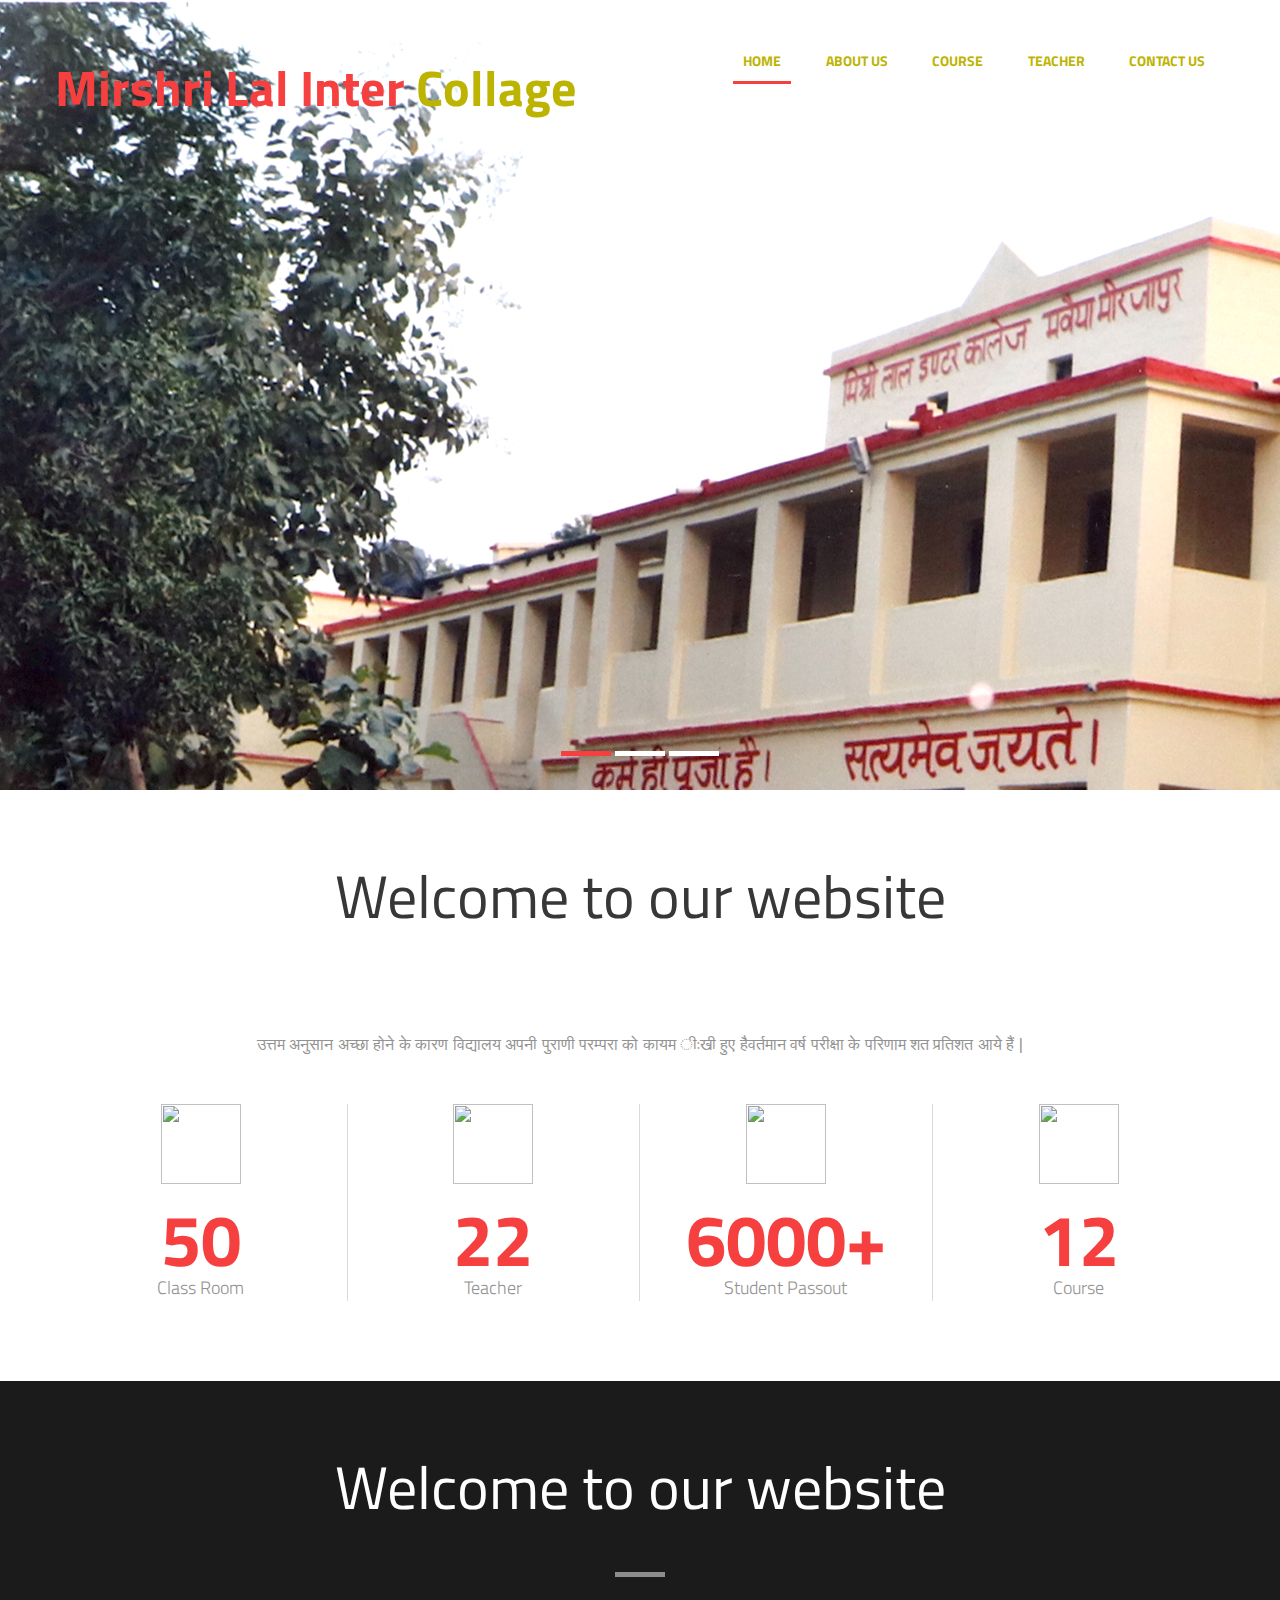
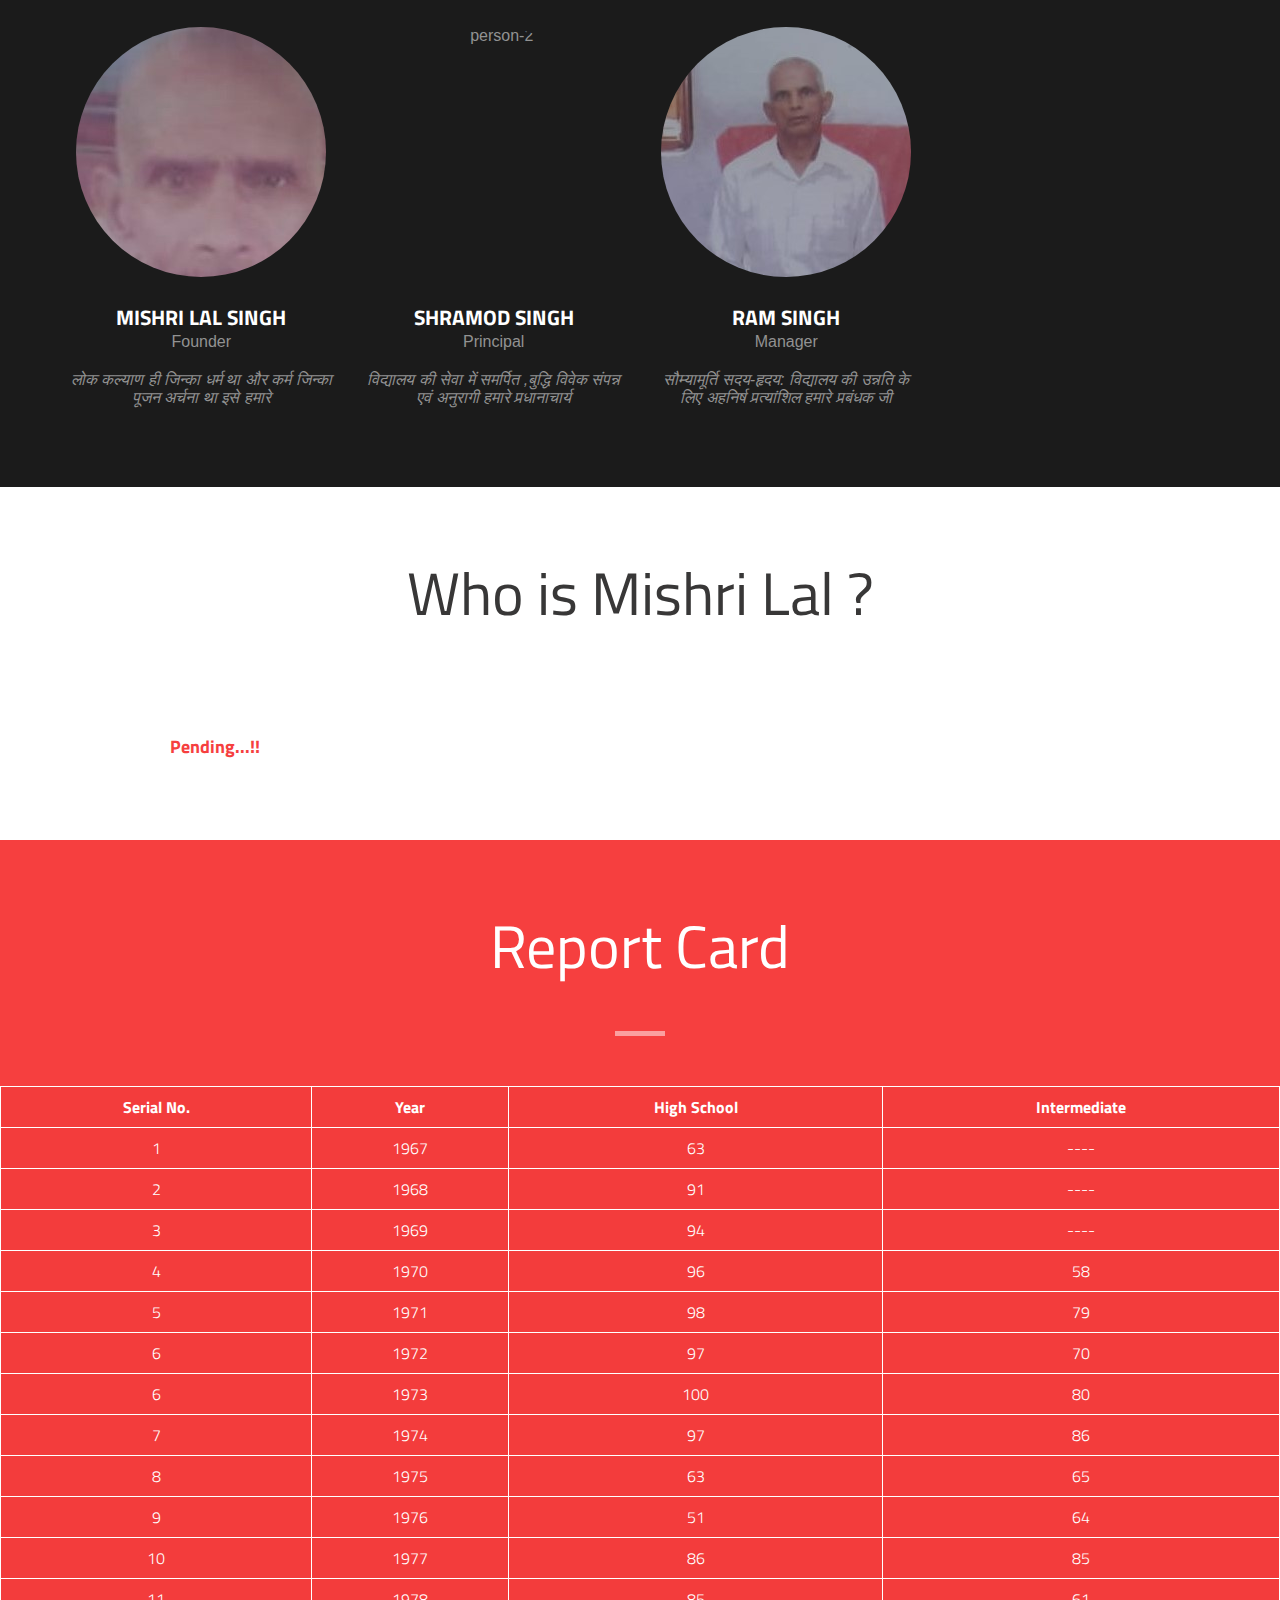
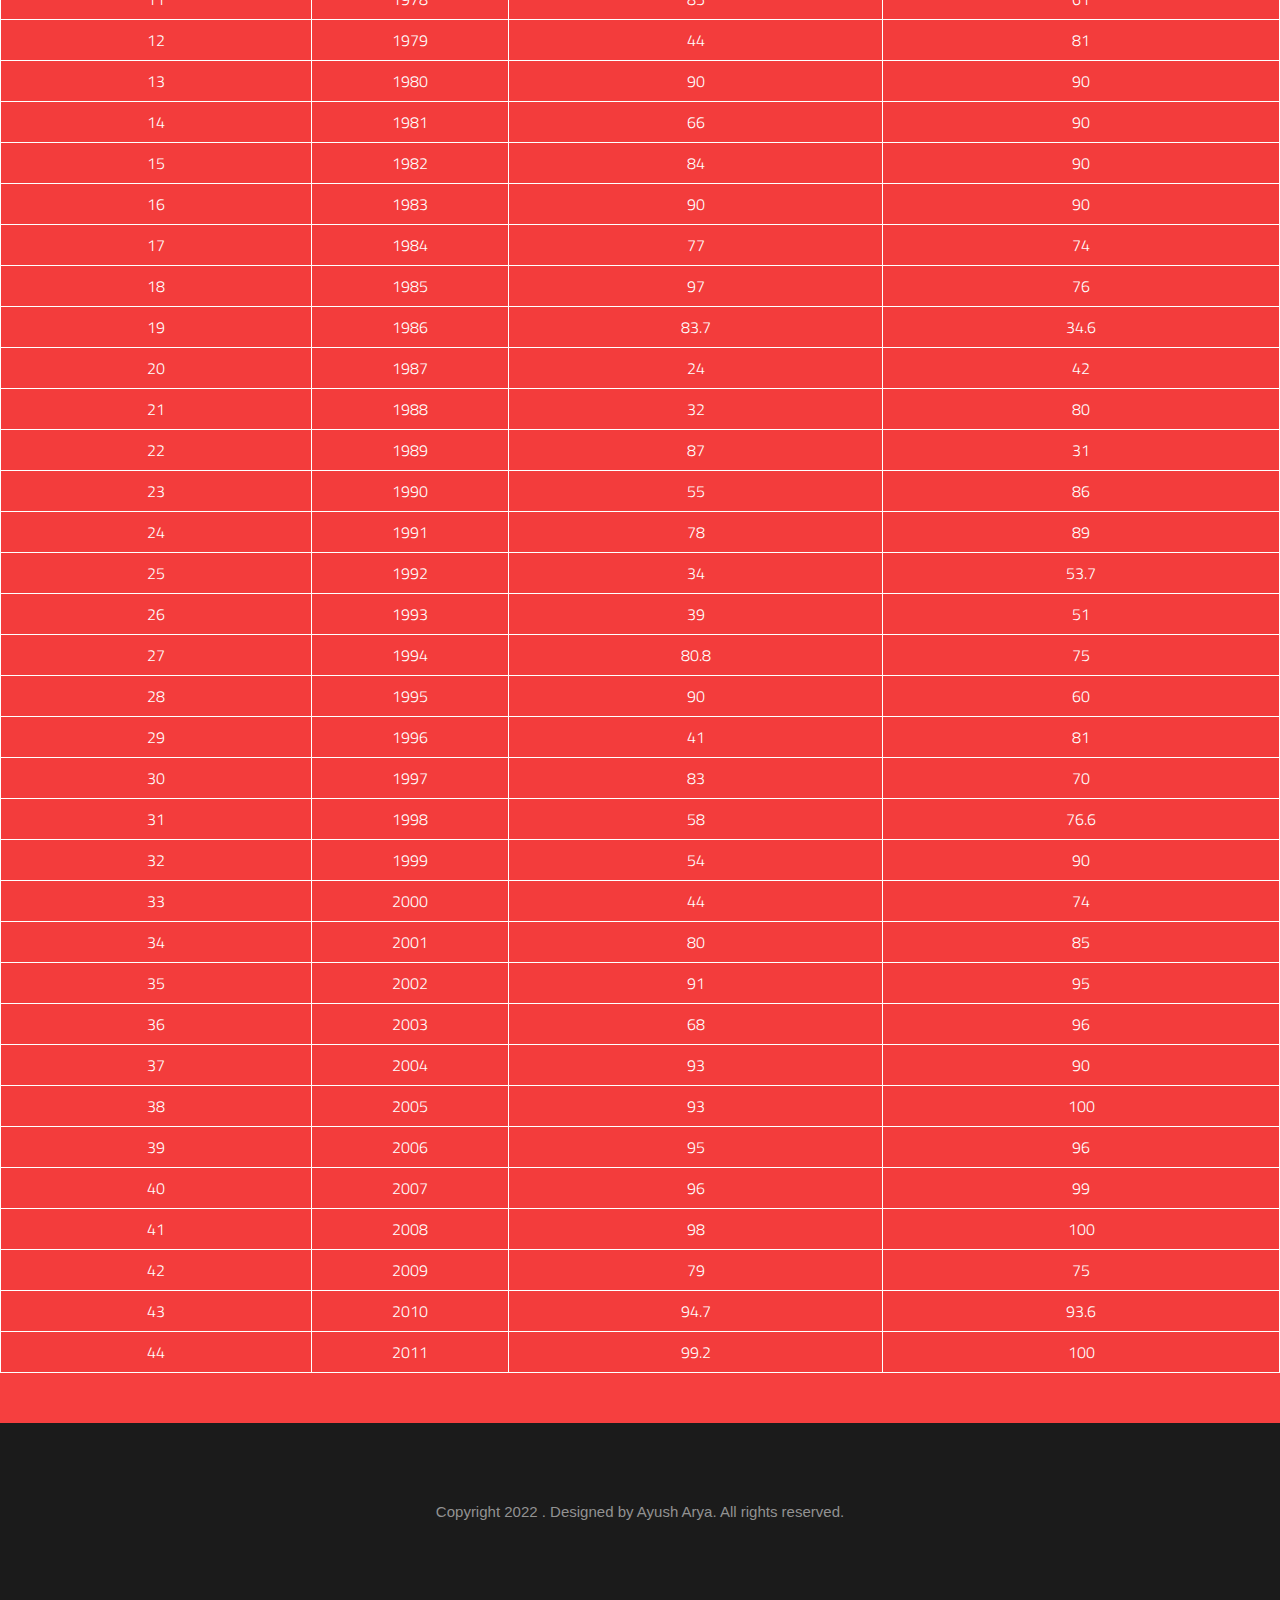
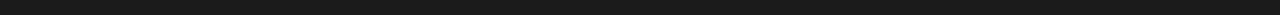
==== commit c5f0547e: "Update index.html" ====
--- a/index.html
+++ b/index.html
@@ -2142,7 +2142,7 @@
 							</div>
 							<div class="col-md-3 col-sm-6">
 								<div class="team">
-									<figure class="team-image"><img src="IMG-20220222-WA0017.jpg" alt="person-2"></figure>
+									<figure class="team-image"><img src="https://github.com/Ayush01arya/MLIC/raw/main/IMG-20220222-WA0017.jpg" alt="person-2"></figure>
 									<h3 class="team-name">Shramod Singh </h3>
 									<small class="team-desc">Principal</small>
 									<div class="team-social">
